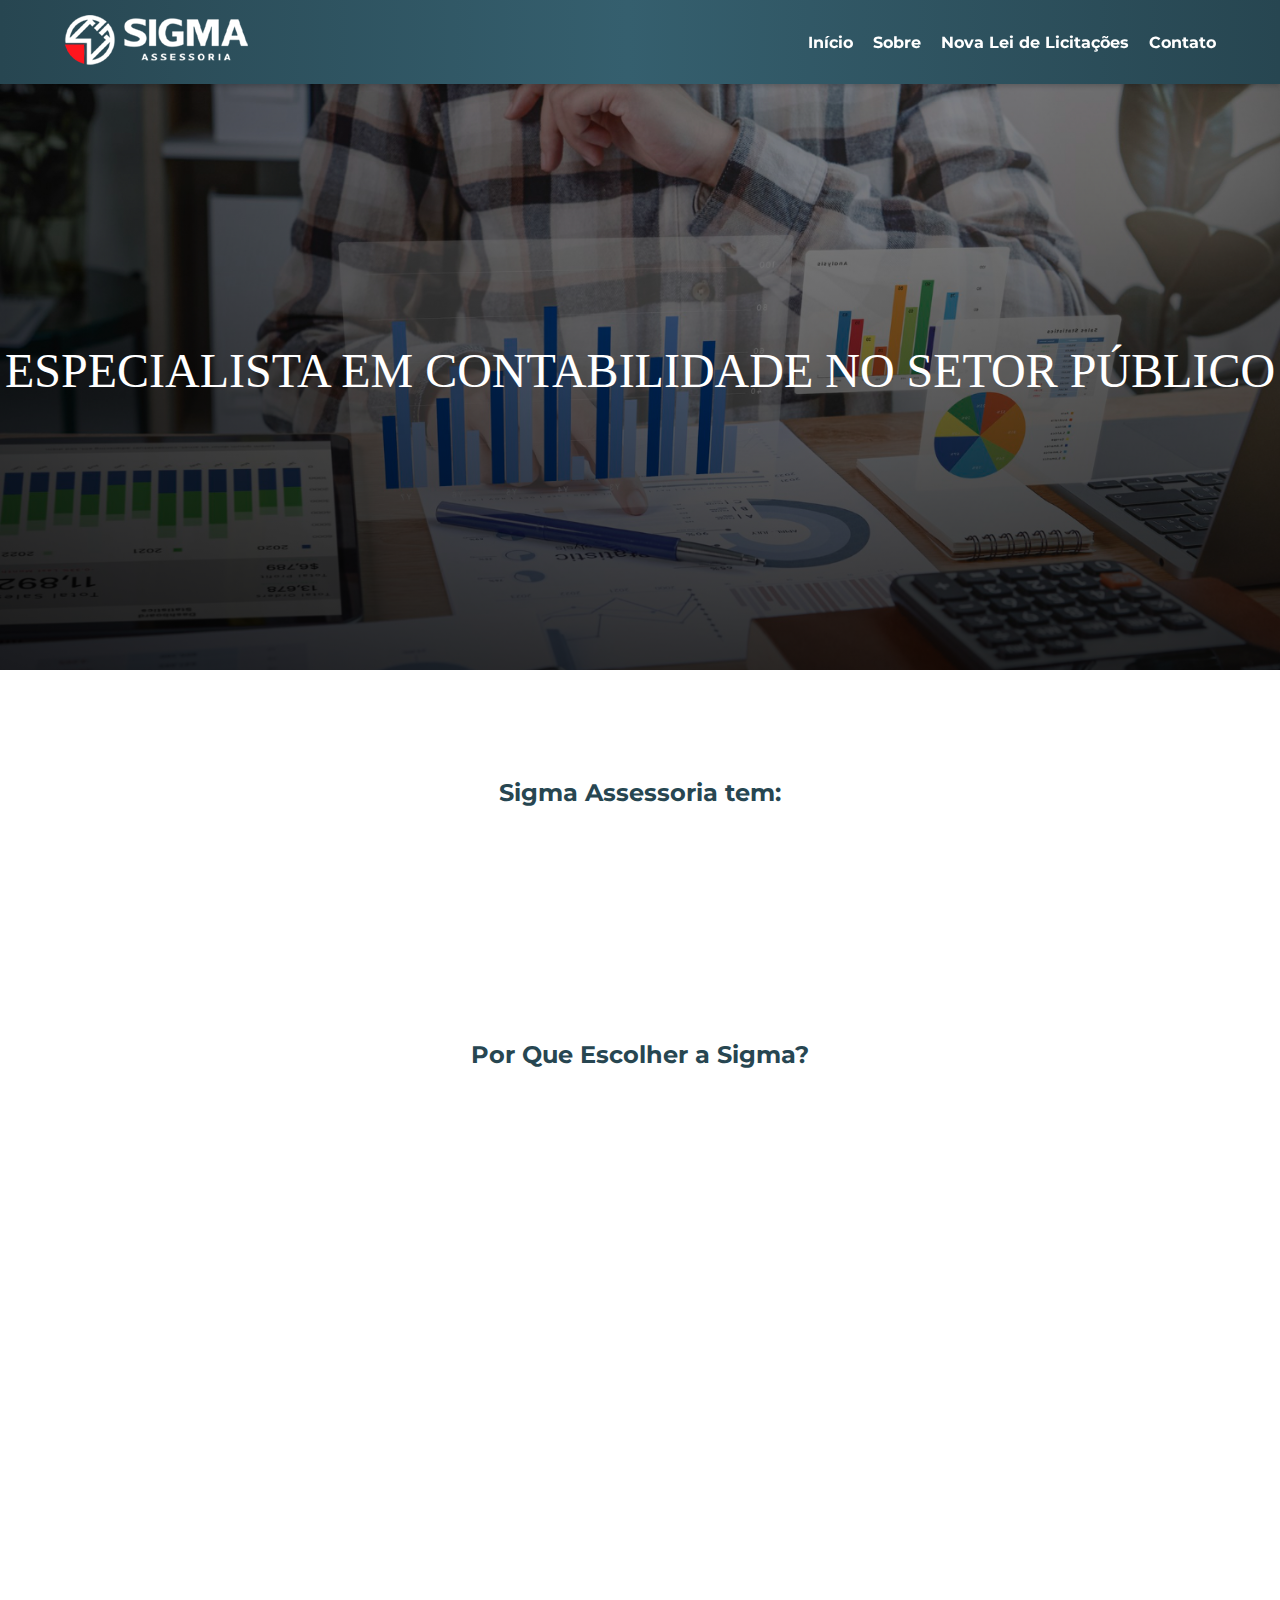
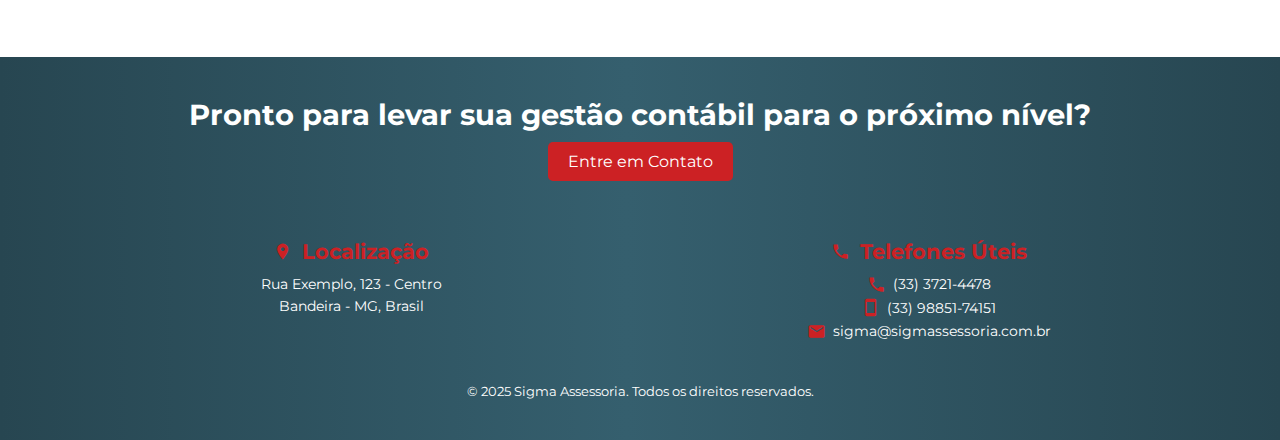
==== index.html @ fdf25e37 "Add files via upload" ====
<!DOCTYPE html>
<html lang="pt-br">
<head>
    <meta charset="UTF-8">
    <meta name="viewport" content="width=device-width, initial-scale=1.0">
    <title>Início - Sigma Assessoria</title>
    <link rel="stylesheet" href="styles.css">
    <link href="https://fonts.googleapis.com/css2?family=Montserrat:wght@400;600&display=swap" rel="stylesheet">
    <script src="scripts.js" defer></script>
    <link href="https://fonts.googleapis.com/icon?family=Material+Icons" rel="stylesheet">
</head>
<body>
    <!-- Cabeçalho -->
    <header>
        <div class="header-container">
            <div class="logo">
                <img src="Assets/logo sigma.png" alt="Logo Sigma Assessoria">
            </div>
            <nav>
                <ul>
                    <li><a href="index.html" class="active">Início</a></li>
                    <li><a href="sobre.html">Sobre</a></li>
                    <li><a href="nova-lei.html">Nova Lei de Licitações</a></li>
                    <li><a href="contato.html">Contato</a></li>
                </ul>
            </nav>
        </div>
    </header>

    <!-- Corpo Principal -->
    <main>

        <section id="intro">
            <div class="background-image">
                <div class="overlay"></div>
                <div class="content">
                    <h1>ESPECIALISTA EM CONTABILIDADE NO SETOR PÚBLICO</h1>
                </div>
            </div>
        </section>

        <!-- Seção Hero (Introdução com Imagem de Fundo) -->
        <section id="hero">
            <div class="hero-content">
                <h2>Bem-vindo à Sigma Assessoria</h2>
                <p>Transformamos a gestão contábil de prefeituras e câmaras municipais com excelência, eficiência e inovação.</p>

            </div>
        </section>

        <!-- Seção Valores da Empresa -->
        <section id="values">
            <h2>Sigma Assessoria tem:</h2>
            <div class="values-grid">
                <div class="value-item">
                    <span class="material-icons">verified</span>
                    <h3>Transparência</h3>
                    <p>Atuamos com clareza e comprometimento em todas as nossas ações.</p>
                </div>
                <div class="value-item">
                    <span class="material-icons">group</span>
                    <h3>Parceria</h3>
                    <p>Trabalhamos lado a lado com nossos clientes, entendendo suas necessidades.</p>
                </div>
                <div class="value-item">
                    <span class="material-icons">trending_up</span>
                    <h3>Excelência</h3>
                    <p>Buscamos sempre os melhores resultados para nossos clientes.</p>
                </div>
            </div>
        </section>

        <!-- Seção Destaques Visuais -->
        <section id="highlights">
            <h2>Por Que Escolher a Sigma?</h2>
            <div class="highlights-grid">
                <div class="highlight-item">
                    <img src="Assets/6895861.jpg" alt="Eficiência">
                    <h3>Eficiência Garantida</h3>
                    <p>Processos otimizados para resultados concretos e rápidos.</p>
                </div>
                <div class="highlight-item">
                    <img src="Assets/19197071.jpg" alt="Expertise">
                    <h3>Equipe Especializada</h3>
                    <p>Profissionais com experiência comprovada no setor público.</p>
                </div>
                <div class="highlight-item">
                    <img src="Assets/5138237.jpg" alt="Suporte">
                    <h3>Suporte Dedicado</h3>
                    <p>Estamos sempre disponíveis para ajudar sua gestão a evoluir.</p>
                </div>
            </div>
        </section>

        <!-- Seção Call to Action -->
        <section id="cta">
            <h2>Pronto para levar sua gestão contábil para o próximo nível?</h2>
            <a href="contato.html" class="btn">Entre em Contato</a>
        </section>
    </main>

    <!-- Rodapé -->
    <footer>
        <div class="footer-container">
            <div class="location">
                <h3><span class="material-icons">place</span> Localização</h3>
                <p>Rua Exemplo, 123 - Centro</p>
                <p>Bandeira - MG, Brasil</p>
            </div>
            <div class="contacts">
                <h3><span class="material-icons">phone</span> Telefones Úteis</h3>
                <p><span class="material-icons">call</span> (33) 3721-4478</p>
                <p><span class="material-icons">smartphone</span> (33) 98851-74151</p>
                <p><span class="material-icons">email</span> sigma@sigmassessoria.com.br</p>
            </div>
        </div>
        <p class="copyright">&copy; 2025 Sigma Assessoria. Todos os direitos reservados.</p>
    </footer>
</body>
</html>
---- styles.css ----
/* Variáveis de cores */
:root {
    --cor-primaria: #274651;
    --cor-secundaria: #cc2124;
    --cor-terciaria: #ffffff;
}

/* Reset básico */
* {
    margin: 0;
    padding: 0;
    box-sizing: border-box;
}

body {
    font-family: 'Montserrat', sans-serif;
    color: var(--cor-primaria);
    background-color: var(--cor-terciaria);
    
}

/* Header fixado */
header {
    background: rgb(39,70,81);
    background: linear-gradient(90deg, rgba(39,70,81,1) 0%, rgba(53,95,110,1) 49%, rgba(39,70,81,1) 100%);
    padding: 15px 0;
    position: fixed; /* Mantém o header fixado no topo */
    top: 0;
    width: 100%;
    z-index: 1000; /* Para que o header fique acima de outros elementos */
    box-shadow: 0 2px 5px rgba(0, 0, 0, 0.2); /* Adiciona uma sombra para destaque */
}

/* Espaçamento para compensar o header fixo */
body {
    padding-top: 70px; /* Ajuste este valor para a altura do header */
}

/* Ajuste de altura e alinhamento do header */
.header-container {
    display: flex;
    justify-content: space-between;
    align-items: center;
    width: 90%;
    max-width: 1200px;
    margin: auto;
}

.header-container {
    display: flex;
    justify-content: space-between; /* Espaço entre logo e nav */
    align-items: center;
    width: 90%;
    max-width: 1200px;
}

.logo {
    text-align: center; /* Centraliza a logo */
}

.logo h1 {
    color: var(--cor-terciaria);
    font-size: 1.8rem; /* Tamanho levemente maior */
}

nav ul {
    list-style: none;
    display: flex; /* Mantém os itens na horizontal */
    gap: 20px; /* Espaçamento entre os itens */
    justify-content: center; /* Alinha itens horizontalmente */
    align-items: center; /* Centraliza verticalmente */
}

nav ul li a {
    text-decoration: none;
    color: var(--cor-terciaria);
    font-weight: bold;
    transition: color 0.3s ease;
}

nav ul li a:hover {
    color: var(--cor-secundaria);
}


.background-image {
    background-image: url('Assets/1411.jpg');
    background-size: cover;
    background-position: center;
    height: 600px; /* Altura aumentada */
    position: relative;
    display: flex;
    justify-content: center; /* Alinhamento horizontal */
    align-items: center;    /* Alinhamento vertical */
}

.background-image .overlay {
    position: absolute;
    top: 0;
    left: 0;
    right: 0;
    bottom: 0;
    background: linear-gradient(rgba(0, 0, 0, 0.4), rgba(0, 0, 0, 0.8)); /* Degradê */
    z-index: 1;
}

.background-image .content {
    position: relative;
    z-index: 2; /* Garante que o texto fique acima do degradê */
    text-align: center;
}

.background-image h1 {
    color: rgb(255, 255, 255);
    font-size: 3.0rem;
    text-align: center;
    margin: 0;
    font-family: "Anton", serif;
    font-weight: 400;
}


.text {
    text-align: center;
    margin: 20px auto;
    max-width: 800px;
    padding: 0 20px;
}

.text p {
    font-size: 1rem;
    color: #333;
    font-weight: 500;
}



#intro .image img {
    max-width: 100%;
    border-radius: 10px;
}

/* Seção Principal */
#sobre-principal {
    text-align: center;
    padding: 50px 20px;
    background-color: #f9f9f9;
}

#sobre-principal h1 {
    font-size: 2.5rem;
    color: var(--cor-primaria);
    margin-bottom: 20px;


}

.tit{
    font-weight: 800;
}

#sobre-principal p {
    font-size: 1.1rem;
    color: #555;
    line-height: 1.6;
    
}

/* Estilização da seção Missão, Visão e Valores */
#missao-visao-valores {
    background-color: #f9f9f9;
    padding: 40px 20px;
    text-align: center;
}

#missao-visao-valores h2 {
    font-size: 2rem;
    margin-bottom: 30px;
    color: var(--cor-primaria);
    font-weight: bold;
}

.cards-container {
    display: flex;
    gap: 20px;
    justify-content: center;
    flex-wrap: wrap; /* Para ajustar em telas menores */
    padding: 40px 20px;
}

.card {
    background-color: #ffffff;
    padding: 20px;
    border-radius: 10px;
    box-shadow: 0 4px 6px rgba(0, 0, 0, 0.1);
    flex: 1 1 calc(30% - 20px); /* Ajusta largura para 30% */
    max-width: 300px;
    text-align: center;
}

.card span.material-icons {
    font-size: 3rem;
    color: var(--cor-secundaria);
    margin-bottom: 10px;
}

.card h3 {
    font-size: 1.5rem;
    margin-bottom: 10px;
    color: var(--cor-primaria);
}

.card p {
    font-size: 1rem;
    color: #555;
    line-height: 1.5;
}

/* Slider de Clientes */



#clientes {
    text-align: center;
    padding: 40px 20px;
    background-color: #f9f9f9;
   
}

.slider-container {
    position: relative;
    max-width: 600px;
    margin: auto;
    overflow: hidden;
    padding: 40px 20px;
}

.slider {
    display: flex;
    transition: transform 0.5s ease-in-out;
}

.slide {
    min-width: 100%;
    display: flex;
    align-items: center;
    justify-content: center;
    gap: 20px;
    text-align: left;
}

.slide img {
    width: 150px;
    height: auto;
    border-radius: 8px;
    box-shadow: 0 4px 6px rgba(0, 0, 0, 0.1);
}

.client-info h4 {
    font-size: 1.5rem;
    color: #333;
}

.client-info p {
    font-size: 1rem;
    color: #666;
}

.dots {
    display: flex;
    justify-content: center;
    margin-top: 20px;
    gap: 10px;
}

.dots .dot {
    width: 10px;
    height: 10px;
    border-radius: 50%;
    background-color: #ddd;
    transition: background-color 0.3s;
}

.dots .dot.active {
    background-color: var(--cor-primaria); /* Cor primária para bolinha ativa */
}


/* Footer */
footer {
    background: rgb(39,70,81);
    background: linear-gradient(90deg, rgba(39,70,81,1) 0%, rgba(53,95,110,1) 49%, rgba(39,70,81,1) 100%);
    color: var(--cor-terciaria);
    padding: 20px 0;
}

.footer-container {
    display: flex;
    justify-content: space-between; /* Distribui os itens */
    align-items: center;
    width: 90%;
    max-width: 1200px;
    margin: auto;
}

.footer-container h3 {
    font-size: 1.2rem;
    margin-bottom: 10px;
}

.footer-container p {
    font-size: 0.9rem;
    display: flex;
    align-items: center;
    gap: 5px;
    text-align: center; /* Centraliza o texto */
}

footer .material-icons {
    font-size: 1rem;
}

footer .copyright {
    text-align: center;
    margin-top: 10px;
    font-size: 0.8rem;
    color: #dadada;

    padding: 1%;
}


/* Botões e Links */
button,
a {
    font-family: 'Montserrat', sans-serif;
    font-size: 1rem;
}
/* FOOTER */
footer {
    background-color: var(--cor-primaria);
    color: var(--cor-terciaria);
    padding: 2em 1em;
    font-size: 0.9rem;
}

.footer-container {
    display: flex;
    justify-content: space-between;
    align-items: flex-start;
    max-width: 1200px;
    margin: 0 auto;
    gap: 2em;
    text-decoration: none;
}

.footer-container .location,
.footer-container .contacts {
    flex: 1;
}

.footer-container h3 {
    font-size: 1.3rem;
    margin-bottom: 0.5em;
    color: var(--cor-secundaria);
    display: flex;
    align-items: center;
    gap: 0.5em;
    justify-content: center;
}

.footer-container p {
    margin: 0.3em 0;
    display: flex;
    align-items: center;
    gap: 0.5em;
    justify-content: center;
}

footer .copyright {
    text-align: center;
    margin-top: 2em;
    font-size: 0.8rem;
    color: var(--cor-terciaria);
}

/* Ícones */
.footer-container .material-icons {
    font-size: 1.2rem;
    color: var(--cor-secundaria);
    text-decoration: none;
}

/* Mapa */
.map-container {
    text-align: center;
    margin: 20px auto;
    width: 100%;
    max-width: 800px;
}

iframe {
    width: 100%;
    height: 450px;
    border-radius: 8px;
    box-shadow: 0 4px 6px rgba(0, 0, 0, 0.1);
}

/* Instagram */
#instagram-section {
    text-align: center;
    padding: 40px 20px;
}

.instagram-preview iframe {
    max-width: 800px;
    width: 100%;
    height: 600px;
    border-radius: 8px;
    box-shadow: 0 4px 6px rgba(0, 0, 0, 0.1);
}

/* Redes Sociais */
#social {
    padding: 20px 0;
    text-align: center;
}

.social-links {
    display: flex;
    justify-content: center;
    gap: 20px;
}

.social-links a {
    display: flex;
    align-items: center;
    gap: 10px;
    text-decoration: none;
    font-size: 1.2rem;
    padding: 10px 20px;
    border-radius: 8px;
    color: #fff;
    transition: background-color 0.3s ease;
}

.social-links .whatsapp {
    background-color: #25d366;
}

.social-links .facebook {
    background-color: #3b5998;
}

.social-links a:hover {
    opacity: 0.8;
}

/* Seção Hero */
#hero {
    background: url('Assets/hero-background.jpg') no-repeat center center/cover;
    color: white;
    text-align: center;
    padding: 10px;
    gap: 20px;
}

#hero .btn {
    margin-top: 20px;
    padding: 10px 20px;
    background-color: var(--cor-secundaria);
    color: white;
    text-decoration: none;
    border-radius: 5px;
    transition: background-color 0.3s;
}

#hero .btn:hover {
    background-color: #a80000;
}

/* Seção Valores */
#values {
    text-align: center;
    padding: 40px 20px;
   padding: 40px;
}

.values-grid {
    display: grid;
    grid-template-columns: repeat(auto-fit, minmax(250px, 1fr));
    gap: 20px;
}

.value-item {
    background: #fff;
    padding: 20px;
    border-radius: 8px;
    box-shadow: 0 4px 6px rgba(0, 0, 0, 0.1);
    text-align: center;
}

.value-item span {
    font-size: 3rem;
    color: var(--cor-primaria);
}

/* Seção Destaques Visuais */
#highlights {
    padding: 40px 20px;
    text-align: center;
    gap: 30px;
}

.highlights-grid {
    display: grid;
    grid-template-columns: repeat(auto-fit, minmax(250px, 1fr));
    padding: 40px;
}

.highlight-item img {
    max-width: 100%;
    border-radius: 8px;
    box-shadow: 0 4px 6px rgba(0, 0, 0, 0.1);
}

.highlight-item h3 {
    margin-top: 10px;
    font-size: 1.5rem;
}

/* Call to Action */
#cta {
    text-align: center;
    padding: 40px 20px;
    background: rgb(39,70,81);
background: linear-gradient(90deg, rgba(39,70,81,1) 0%, rgba(53,95,110,1) 49%, rgba(39,70,81,1) 100%);
    color: white;
}

#cta h2 {
    margin-bottom: 20px; /* Espaçamento entre o título e o botão */
    font-size: 1.8rem;
}

#cta .btn {
    margin-top: 40px; /* Aumenta a distância do botão em relação ao texto */
    padding: 10px 20px;
    background-color: var(--cor-secundaria);
    color: white;
    text-decoration: none;
    border-radius: 5px;
    transition: background-color 0.3s;
}

#cta .btn:hover {
    background-color: #a80000;
}


/* Animação para valores e destaques */
@keyframes fadeInUp {
    from {
        opacity: 0;
        transform: translateY(20px);
    }
    to {
        opacity: 1;
        transform: translateY(0);
    }
}

@keyframes zoomIn {
    from {
        opacity: 0;
        transform: scale(0.8);
    }
    to {
        opacity: 1;
        transform: scale(1);
    }
}

/* Animação aplicada aos itens da seção "Valores da Empresa" */
#values .value-item {
    animation: fadeInUp 0.8s ease-in-out;
    opacity: 0; /* Começa invisível */
}

#values .value-item:nth-child(1) {
    animation-delay: 0.2s; /* Primeiro item */
}

#values .value-item:nth-child(2) {
    animation-delay: 0.4s; /* Segundo item */
}

#values .value-item:nth-child(3) {
    animation-delay: 0.6s; /* Terceiro item */
}

#values .value-item.visible {
    opacity: 1; /* Torna visível após a animação */
}

/* Animação aplicada aos itens da seção "Destaques Visuais" */
#highlights .highlight-item {
    animation: zoomIn 0.8s ease-in-out;
    opacity: 0; /* Começa invisível */
}

#highlights .highlight-item:nth-child(1) {
    animation-delay: 0.2s; /* Primeiro destaque */
}

#highlights .highlight-item:nth-child(2) {
    animation-delay: 0.4s; /* Segundo destaque */
}

#highlights .highlight-item:nth-child(3) {
    animation-delay: 0.6s; /* Terceiro destaque */
}

#highlights .highlight-item.visible {
    opacity: 1; /* Torna visível após a animação */
}


/* Ajustes para telas menores */
@media (max-width: 768px) {
    .header-container {
        flex-direction: column; /* Empilha logo e navegação */
        align-items: center; /* Centraliza os itens */
        gap: 10px;
    }

    .logo {
        margin-bottom: 10px; /* Espaçamento entre logo e nav */
    }

    nav ul {
        flex-direction: row; /* Mantém os itens da navegação na horizontal */
        gap: 15px; /* Espaçamento ajustado para telas menores */
        
    }
    
    
    .footer-container {
        flex-direction: column; /* Empilha os elementos */
        justify-content: center; /* Centraliza verticalmente */
        align-items: center; /* Centraliza horizontalmente */
        text-align: center; /* Garante centralização do texto */
        gap: 20px; /* Espaçamento entre os itens */
    }

    .location {
        order: 1; /* Localização primeiro */
        
    }

    .contacts {
        order: 2; /* Contatos abaixo da localização */
    }

    .material-icons{
        align-items: center; /* Centraliza horizontalmente */
        text-align: center; /* Garante centralização do texto */
    }

    #sobre-empresa {
        flex-direction: column;
        text-align: center;
    }

    #sobre-empresa img {
        width: 80%;
    }

    .sobre-texto {
        max-width: 100%;
 
   }

   iframe {
    height: 300px;
}

.social-links {
    flex-direction: column;
    gap: 15px;
}
}
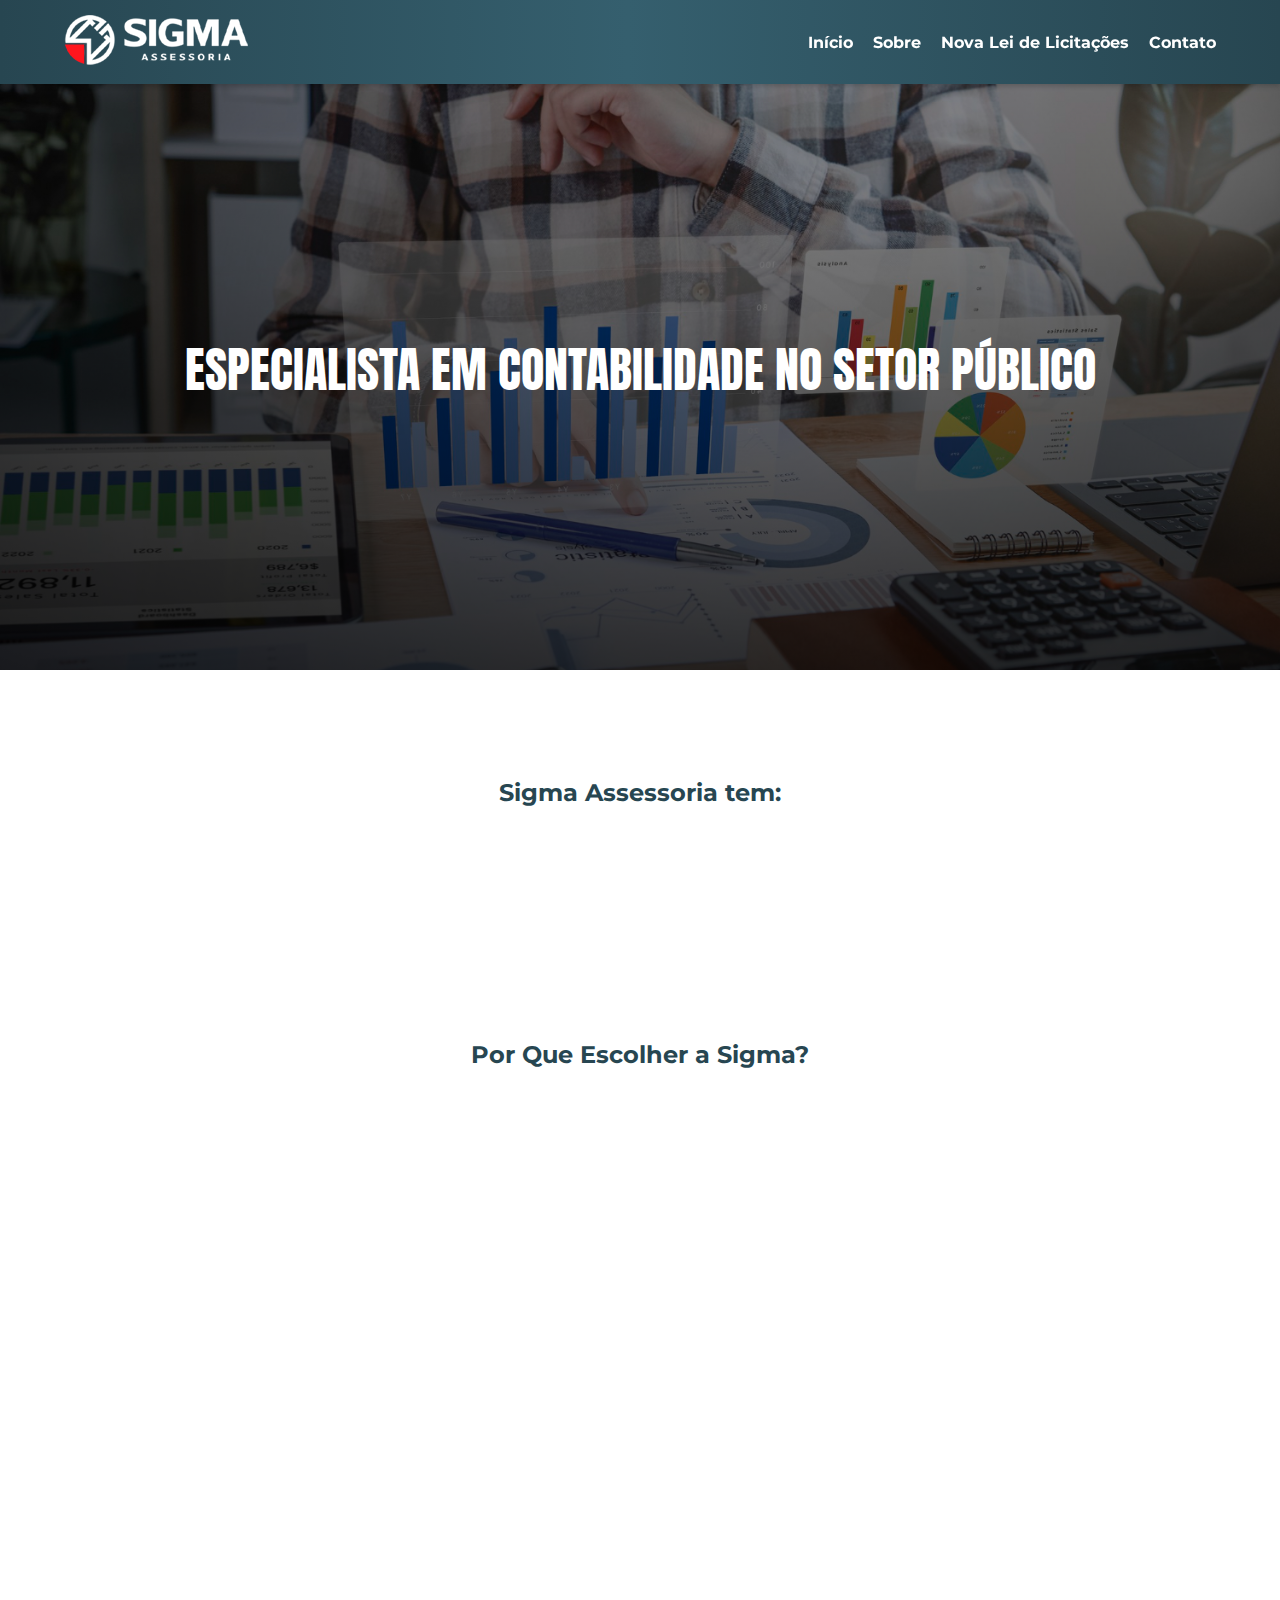
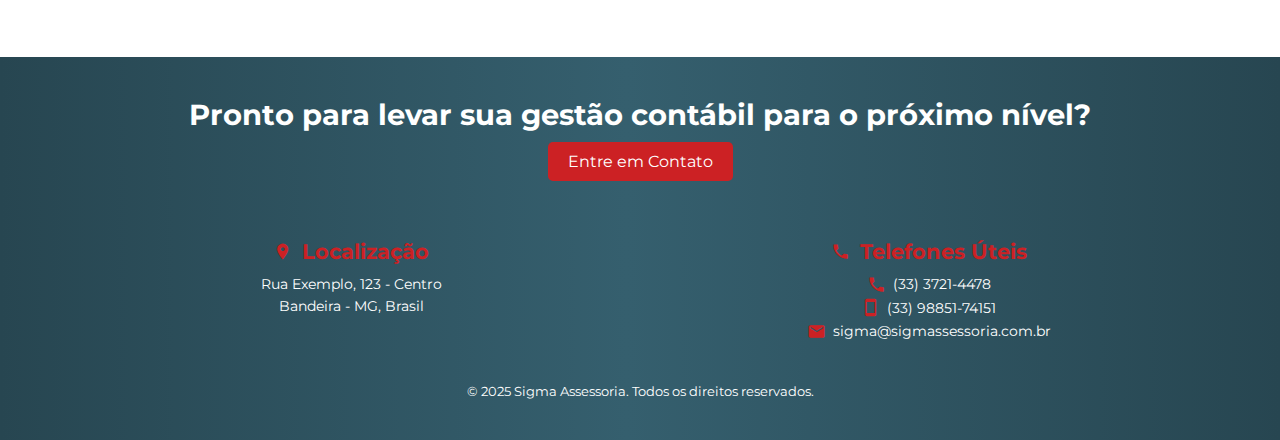
==== commit f8a4e921: "Add files via upload" ====
--- a/index.html
+++ b/index.html
@@ -8,6 +8,9 @@
     <link href="https://fonts.googleapis.com/css2?family=Montserrat:wght@400;600&display=swap" rel="stylesheet">
     <script src="scripts.js" defer></script>
     <link href="https://fonts.googleapis.com/icon?family=Material+Icons" rel="stylesheet">
+    <link rel="icon" href="Assets/favicon.png" type="image/x-icon">
+   
+
 </head>
 <body>
     <!-- Cabeçalho -->
--- a/styles.css
+++ b/styles.css
@@ -1,3 +1,8 @@
+
+@import url('https://fonts.googleapis.com/css2?family=Anton&display=swap');
+
+
+
 /* Variáveis de cores */
 :root {
     --cor-primaria: #274651;
@@ -69,6 +74,7 @@
     gap: 20px; /* Espaçamento entre os itens */
     justify-content: center; /* Alinha itens horizontalmente */
     align-items: center; /* Centraliza verticalmente */
+    text-align: center;
 }
 
 nav ul li a {
@@ -76,6 +82,7 @@
     color: var(--cor-terciaria);
     font-weight: bold;
     transition: color 0.3s ease;
+    text-align: center;
 }
 
 nav ul li a:hover {
@@ -151,7 +158,7 @@
     font-size: 2.5rem;
     color: var(--cor-primaria);
     margin-bottom: 20px;
-
+    font-family: "Anton", serif;
 
 }
 
@@ -304,6 +311,8 @@
 }
 
 .footer-container h3 {
+    color: var(--cor-terciaria);
+    text-decoration: none;
     font-size: 1.2rem;
     margin-bottom: 10px;
 }
@@ -319,6 +328,9 @@
 footer .material-icons {
     font-size: 1rem;
 }
+
+
+
 
 footer .copyright {
     text-align: center;
@@ -345,21 +357,24 @@
 }
 
 .footer-container {
+    text-decoration: none;
     display: flex;
     justify-content: space-between;
     align-items: flex-start;
     max-width: 1200px;
     margin: 0 auto;
     gap: 2em;
-    text-decoration: none;
+    
 }
 
 .footer-container .location,
 .footer-container .contacts {
     flex: 1;
+    text-decoration: none;
 }
 
 .footer-container h3 {
+    text-decoration: none;
     font-size: 1.3rem;
     margin-bottom: 0.5em;
     color: var(--cor-secundaria);
@@ -370,6 +385,7 @@
 }
 
 .footer-container p {
+    text-decoration: none;
     margin: 0.3em 0;
     display: flex;
     align-items: center;
@@ -436,6 +452,7 @@
     display: flex;
     align-items: center;
     gap: 10px;
+    text-align: center;
     text-decoration: none;
     font-size: 1.2rem;
     padding: 10px 20px;
@@ -456,6 +473,24 @@
     opacity: 0.8;
 }
 
+.social-links .email {
+    background-color: #ff9800; /* Escolha uma cor para o botão de e-mail */
+    color: #fff;
+    display: flex;
+    align-items: center;
+    gap: 10px;
+    text-decoration: none;
+    font-size: 1rem;
+    padding: 10px 20px;
+    border-radius: 8px;
+    transition: background-color 0.3s ease;
+}
+
+.social-links .email:hover {
+    background-color: #e68900; /* Cor ao passar o mouse */
+}
+
+
 /* Seção Hero */
 #hero {
     background: url('Assets/hero-background.jpg') no-repeat center center/cover;
@@ -631,7 +666,7 @@
     .header-container {
         flex-direction: column; /* Empilha logo e navegação */
         align-items: center; /* Centraliza os itens */
-        gap: 10px;
+        
     }
 
     .logo {
@@ -640,7 +675,7 @@
 
     nav ul {
         flex-direction: row; /* Mantém os itens da navegação na horizontal */
-        gap: 15px; /* Espaçamento ajustado para telas menores */
+        gap: 10px; /* Espaçamento ajustado para telas menores */
         
     }
     
@@ -688,5 +723,10 @@
 .social-links {
     flex-direction: column;
     gap: 15px;
-}
+    align-items: center;
+}
+
+main{
+    padding-top: 50px; /* Altere o valor para a altura do seu header */
+  }
 }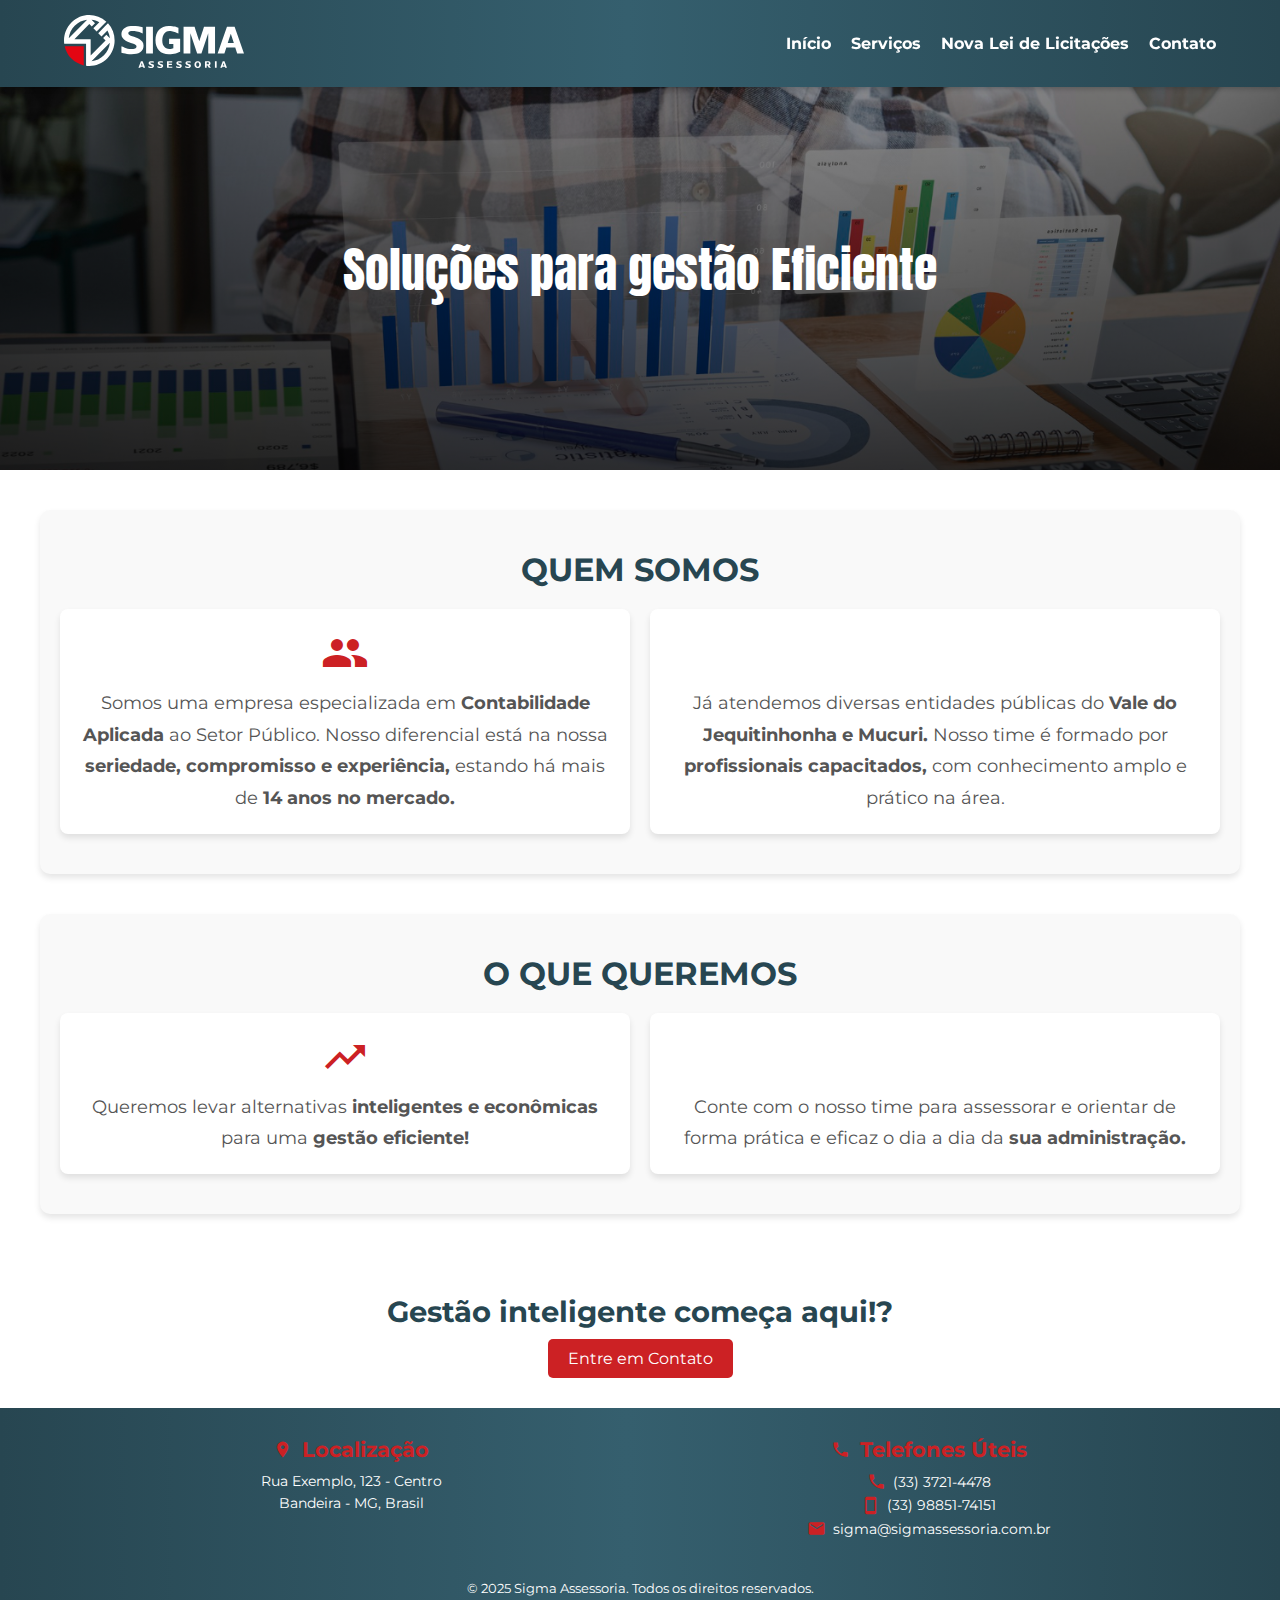
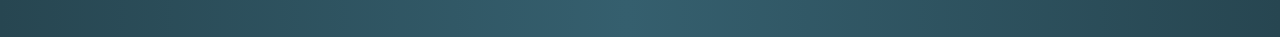
==== commit 3e105de6: "Add files via upload" ====
--- a/index.html
+++ b/index.html
@@ -17,13 +17,14 @@
     <header>
         <div class="header-container">
             <div class="logo">
-                <img src="Assets/logo sigma.png" alt="Logo Sigma Assessoria">
+                <img src="Assets/logotipo.svg" alt="Logo Sigma Assessoria" width="180">
             </div>
             <nav>
                 <ul>
                     <li><a href="index.html" class="active">Início</a></li>
-                    <li><a href="sobre.html">Sobre</a></li>
-                    <li><a href="nova-lei.html">Nova Lei de Licitações</a></li>
+                    <li><a href="Serviços.html">Serviços</a></li>
+                    <li><a href="nova-lei.html" class="highlight">Nova Lei de Licitações</a></li>
+
                     <li><a href="contato.html">Contato</a></li>
                 </ul>
             </nav>
@@ -37,67 +38,51 @@
             <div class="background-image">
                 <div class="overlay"></div>
                 <div class="content">
-                    <h1>ESPECIALISTA EM CONTABILIDADE NO SETOR PÚBLICO</h1>
+                    <h1>Soluções para gestão Eficiente</h1>
                 </div>
             </div>
         </section>
 
-        <!-- Seção Hero (Introdução com Imagem de Fundo) -->
-        <section id="hero">
-            <div class="hero-content">
-                <h2>Bem-vindo à Sigma Assessoria</h2>
-                <p>Transformamos a gestão contábil de prefeituras e câmaras municipais com excelência, eficiência e inovação.</p>
+        
+       <!-- Seção Quem Somos -->
+<section id="about">
+    <div class="container">
+        <h2>Quem Somos</h2>
+        <div class="grid-section">
+            <div class="grid-item">
+                <span class="icon material-icons">group</span>
+                <p>Somos uma empresa especializada em <b>Contabilidade Aplicada</b> ao Setor Público. Nosso diferencial está na nossa <b>seriedade, compromisso e experiência,</b> estando há mais de <b>14 anos no mercado.</b></p>
+            </div>
+            <div class="grid-item">
+                <span class="icon material-icons">verified</span>
+                <p>Já atendemos diversas entidades públicas do <b>Vale do Jequitinhonha e Mucuri.</b> Nosso time é formado por <b>profissionais capacitados,</b> com conhecimento amplo e prático na área.</p>
+            </div>
+        </div>
+    </div>
+</section>
 
+<!-- Seção O Que Queremos -->
+<section id="mission">
+    <div class="container">
+        <h2>O Que Queremos</h2>
+        <div class="grid-section">
+            <div class="grid-item">
+                <span class="icon material-icons">trending_up</span>
+                <p>Queremos levar alternativas <b>inteligentes e econômicas</b> para uma <b>gestão eficiente!</b></p>
             </div>
-        </section>
+            <div class="grid-item">
+                <span class="icon material-icons">support_agent</span>
+                <p>Conte com o nosso time para assessorar e orientar de forma prática e eficaz o dia a dia da <b>sua administração.</b></p>
+            </div>
+        </div>
+    </div>
+</section>
 
-        <!-- Seção Valores da Empresa -->
-        <section id="values">
-            <h2>Sigma Assessoria tem:</h2>
-            <div class="values-grid">
-                <div class="value-item">
-                    <span class="material-icons">verified</span>
-                    <h3>Transparência</h3>
-                    <p>Atuamos com clareza e comprometimento em todas as nossas ações.</p>
-                </div>
-                <div class="value-item">
-                    <span class="material-icons">group</span>
-                    <h3>Parceria</h3>
-                    <p>Trabalhamos lado a lado com nossos clientes, entendendo suas necessidades.</p>
-                </div>
-                <div class="value-item">
-                    <span class="material-icons">trending_up</span>
-                    <h3>Excelência</h3>
-                    <p>Buscamos sempre os melhores resultados para nossos clientes.</p>
-                </div>
-            </div>
-        </section>
 
-        <!-- Seção Destaques Visuais -->
-        <section id="highlights">
-            <h2>Por Que Escolher a Sigma?</h2>
-            <div class="highlights-grid">
-                <div class="highlight-item">
-                    <img src="Assets/6895861.jpg" alt="Eficiência">
-                    <h3>Eficiência Garantida</h3>
-                    <p>Processos otimizados para resultados concretos e rápidos.</p>
-                </div>
-                <div class="highlight-item">
-                    <img src="Assets/19197071.jpg" alt="Expertise">
-                    <h3>Equipe Especializada</h3>
-                    <p>Profissionais com experiência comprovada no setor público.</p>
-                </div>
-                <div class="highlight-item">
-                    <img src="Assets/5138237.jpg" alt="Suporte">
-                    <h3>Suporte Dedicado</h3>
-                    <p>Estamos sempre disponíveis para ajudar sua gestão a evoluir.</p>
-                </div>
-            </div>
-        </section>
 
         <!-- Seção Call to Action -->
         <section id="cta">
-            <h2>Pronto para levar sua gestão contábil para o próximo nível?</h2>
+            <h2>Gestão inteligente começa aqui!?</h2>
             <a href="contato.html" class="btn">Entre em Contato</a>
         </section>
     </main>
--- a/styles.css
+++ b/styles.css
@@ -8,6 +8,7 @@
     --cor-primaria: #274651;
     --cor-secundaria: #cc2124;
     --cor-terciaria: #ffffff;
+    --cor-showdon: #1f2425;
 }
 
 /* Reset básico */
@@ -94,7 +95,7 @@
     background-image: url('Assets/1411.jpg');
     background-size: cover;
     background-position: center;
-    height: 600px; /* Altura aumentada */
+    height: 400px; /* Altura aumentada */
     position: relative;
     display: flex;
     justify-content: center; /* Alinhamento horizontal */
@@ -140,6 +141,52 @@
     font-weight: 500;
 }
 
+/* Destaque básico para o link */
+a.highlight {
+    color: var(--cor-terciaria);
+    font-weight: bold;
+   
+    position: relative;
+    text-decoration: none;
+    transition: color 0.3s ease-in-out;
+}
+
+a.highlight::after {
+    content: '';
+    position: absolute;
+    left: 0;
+    bottom: -5px;
+    width: 100%;
+    height: 3px;
+    background: var(--cor-secundaria);
+    transform: scaleX(0);
+    transform-origin: right;
+    transition: transform 0.3s ease-in-out;
+}
+
+a.highlight:hover {
+    color: var(--cor-terciaria);
+}
+
+a.highlight:hover::after {
+    transform: scaleX(1);
+    transform-origin: left;
+}
+
+/* Estilo de destaque via JavaScript */
+.highlight-active {
+    animation: pulse 1.5s infinite;
+    color: var(--cor-terciaria);
+}
+
+@keyframes pulse {
+    0%, 100% {
+        text-shadow: 0 0 5px var(--cor-showdon), 0 0 10px var(--cor-primaria);
+    }
+    50% {
+        text-shadow: 0 0 15px var(--cor-primaria), 0 0 25px var(--cor-primaria);
+    }
+}
 
 
 #intro .image img {
@@ -173,54 +220,180 @@
     
 }
 
-/* Estilização da seção Missão, Visão e Valores */
-#missao-visao-valores {
-    background-color: #f9f9f9;
-    padding: 40px 20px;
-    text-align: center;
-}
-
-#missao-visao-valores h2 {
-    font-size: 2rem;
-    margin-bottom: 30px;
-    color: var(--cor-primaria);
+
+/* Seção Principal de Serviços */
+#services {
+    padding: 80px 30px;
+    background: linear-gradient(135deg, rgba(39,70,81,1) 0%, rgba(53,95,110,1) 100%);
+    color: var(--cor-terciaria);
+    text-align: center;
+    border-radius: 20px;
+    margin-bottom: 60px;
+    box-shadow: 0 12px 24px rgba(0, 0, 0, 0.3);
+    position: relative;
+    overflow: hidden;
+}
+
+#services::before {
+    content: '';
+    position: absolute;
+    top: -10%;
+    left: -30%;
+    width: 160%;
+    height: 160%;
+    background: radial-gradient(circle, rgba(255, 255, 255, 0.1), transparent 80%);
+    z-index: 0;
+    opacity: 0.6;
+    transform: rotate(45deg);
+    transition: opacity 0.5s ease-in-out;
+}
+
+#services:hover::before {
+    opacity: 0.8;
+}
+
+#services h2 {
+    font-size: 3.2rem;
+    color: var(--cor-terciaria);
+    margin-bottom: 50px;
+    text-transform: uppercase;
+    letter-spacing: 3px;
     font-weight: bold;
-}
-
-.cards-container {
-    display: flex;
-    gap: 20px;
-    justify-content: center;
-    flex-wrap: wrap; /* Para ajustar em telas menores */
-    padding: 40px 20px;
-}
-
-.card {
-    background-color: #ffffff;
-    padding: 20px;
-    border-radius: 10px;
-    box-shadow: 0 4px 6px rgba(0, 0, 0, 0.1);
-    flex: 1 1 calc(30% - 20px); /* Ajusta largura para 30% */
-    max-width: 300px;
-    text-align: center;
-}
-
-.card span.material-icons {
+    position: relative;
+    z-index: 2;
+}
+
+/* Lista de Serviços */
+/* Lista de Serviços */
+.services-list {
+    display: grid;
+    grid-template-columns: repeat(auto-fit, minmax(250px, 1fr));
+    gap: 30px;
+    padding: 0;
+    margin-bottom: 60px;
+    position: relative;
+    z-index: 2;
+}
+
+.services-list li {
+    display: flex; /* Adiciona flexbox */
+    flex-direction: column; /* Alinha itens em coluna */
+    justify-content: center; /* Centraliza verticalmente */
+    align-items: center; /* Centraliza horizontalmente */
+    background: rgba(255, 255, 255, 0.15);
+    color: #fff;
+    padding: 20px 25px;
+    font-size: 1.3rem;
+    font-weight: 600;
+    text-align: center;
+    border-radius: 15px;
+    transition: all 0.3s ease-in-out;
+    box-shadow: 0 6px 12px rgba(0, 0, 0, 0.3);
+    backdrop-filter: blur(10px);
+    cursor: pointer;
+    position: relative;
+    overflow: hidden;
+}
+
+.services-list li::before {
+    content: '';
+    position: absolute;
+    top: 0;
+    left: 0;
+    width: 100%;
+    height: 100%;
+    background: linear-gradient(120deg, rgba(255, 255, 255, 0.1), rgba(0, 0, 0, 0.2));
+    opacity: 0;
+    transition: opacity 0.4s ease;
+    z-index: 0;
+}
+
+.services-list li:hover::before {
+    opacity: 1;
+}
+
+.services-list li:hover {
+    transform: translateY(-10px);
+    box-shadow: 0 10px 20px rgba(0, 0, 0, 0.5);
+}
+
+.services-list li span {
+    display: block;
     font-size: 3rem;
-    color: var(--cor-secundaria);
-    margin-bottom: 10px;
-}
-
-.card h3 {
-    font-size: 1.5rem;
-    margin-bottom: 10px;
-    color: var(--cor-primaria);
-}
-
-.card p {
+    margin-bottom: 15px;
+    color: var(--cor-terciaria);
+}
+
+/* Detalhamento dos Serviços */
+.service-details {
+    max-width: 1000px;
+    margin: 0 auto;
+    text-align: left;
+    color: var(--cor-terciaria);
+    position: relative;
+    z-index: 2;
+}
+
+.service-details h3 {
+    font-size: 2.4rem;
+    color: var(--cor-terciaria);
+    margin: 40px 0 20px;
+    border-left: 8px solid var(--cor-secundaria);
+    padding-left: 15px;
+    text-transform: uppercase;
+    font-weight: bold;
+}
+
+.service-details p {
+    font-size: 1.2rem;
+    line-height: 1.8;
+    margin-bottom: 25px;
+}
+
+.service-details ul {
+    margin-top: 15px;
+    padding-left: 40px;
+    list-style: disc;
+}
+
+.service-details ul li {
+    margin-bottom: 12px;
     font-size: 1rem;
-    color: #555;
-    line-height: 1.5;
+    color: #e6e6e6;
+}
+
+/* Animação Suave */
+.services-list li {
+    animation: fadeInUp 0.6s ease forwards;
+    opacity: 0;
+    transform: translateY(20px);
+}
+
+.services-list li:nth-child(1) {
+    animation-delay: 0.2s;
+}
+
+.services-list li:nth-child(2) {
+    animation-delay: 0.4s;
+}
+
+.services-list li:nth-child(3) {
+    animation-delay: 0.6s;
+}
+
+.services-list li:nth-child(4) {
+    animation-delay: 0.8s;
+}
+
+@keyframes fadeInUp {
+    from {
+        opacity: 0;
+        transform: translateY(20px);
+    }
+    to {
+        opacity: 1;
+        transform: translateY(0);
+    }
 }
 
 /* Slider de Clientes */
@@ -491,86 +664,79 @@
 }
 
 
-/* Seção Hero */
-#hero {
-    background: url('Assets/hero-background.jpg') no-repeat center center/cover;
-    color: white;
-    text-align: center;
-    padding: 10px;
+/* Estilo para as seções Quem Somos e O Que Queremos */
+#about, #mission {
+    padding: 40px 20px;
+    background-color: #f9f9f9;
+    text-align: center;
+    margin: 40px auto;
+    max-width: 1200px;
+    border-radius: 10px;
+    box-shadow: 0 4px 6px rgba(0, 0, 0, 0.1);
+}
+
+#about h2, #mission h2 {
+    font-size: 2rem;
+    color: var(--cor-primaria);
+    margin-bottom: 20px;
+    font-weight: bold;
+    text-transform: uppercase;
+}
+
+#about p, #mission p {
+    font-size: 1.1rem;
+    line-height: 1.8;
+    color: #555;
+    max-width: 900px;
+    margin: 0 auto;
+}
+
+#about .icon, #mission .icon {
+    font-size: 3rem;
+    color: var(--cor-secundaria);
+    margin-bottom: 10px;
+}
+
+/* Grid para alinhar conteúdo com ícones, caso necessário */
+.grid-section {
+    display: grid;
+    grid-template-columns: repeat(auto-fit, minmax(300px, 1fr));
     gap: 20px;
-}
-
-#hero .btn {
+    justify-content: center;
+    align-items: center;
     margin-top: 20px;
-    padding: 10px 20px;
-    background-color: var(--cor-secundaria);
-    color: white;
-    text-decoration: none;
-    border-radius: 5px;
-    transition: background-color 0.3s;
-}
-
-#hero .btn:hover {
-    background-color: #a80000;
-}
-
-/* Seção Valores */
-#values {
-    text-align: center;
-    padding: 40px 20px;
-   padding: 40px;
-}
-
-.values-grid {
-    display: grid;
-    grid-template-columns: repeat(auto-fit, minmax(250px, 1fr));
-    gap: 20px;
-}
-
-.value-item {
-    background: #fff;
+}
+
+.grid-item {
+    background-color: #ffffff;
     padding: 20px;
     border-radius: 8px;
     box-shadow: 0 4px 6px rgba(0, 0, 0, 0.1);
     text-align: center;
-}
-
-.value-item span {
-    font-size: 3rem;
+    transition: transform 0.3s ease, box-shadow 0.3s ease;
+}
+
+.grid-item:hover {
+    transform: translateY(-10px);
+    box-shadow: 0 8px 12px rgba(0, 0, 0, 0.2);
+}
+
+.grid-item h3 {
+    font-size: 1.5rem;
     color: var(--cor-primaria);
-}
-
-/* Seção Destaques Visuais */
-#highlights {
-    padding: 40px 20px;
-    text-align: center;
-    gap: 30px;
-}
-
-.highlights-grid {
-    display: grid;
-    grid-template-columns: repeat(auto-fit, minmax(250px, 1fr));
-    padding: 40px;
-}
-
-.highlight-item img {
-    max-width: 100%;
-    border-radius: 8px;
-    box-shadow: 0 4px 6px rgba(0, 0, 0, 0.1);
-}
-
-.highlight-item h3 {
-    margin-top: 10px;
-    font-size: 1.5rem;
+    margin: 15px 0;
+}
+
+.grid-item p {
+    font-size: 1rem;
+    color: #666;
+    line-height: 1.6;
 }
 
 /* Call to Action */
 #cta {
     text-align: center;
     padding: 40px 20px;
-    background: rgb(39,70,81);
-background: linear-gradient(90deg, rgba(39,70,81,1) 0%, rgba(53,95,110,1) 49%, rgba(39,70,81,1) 100%);
-    color: white;
 }
 
 #cta h2 {
@@ -729,4 +895,28 @@
 main{
     padding-top: 50px; /* Altere o valor para a altura do seu header */
   }
+  #services {
+    padding: 50px 15px;
+}
+
+#services h2 {
+    font-size: 2.5rem;
+}
+
+.services-list {
+    grid-template-columns: repeat(auto-fit, minmax(200px, 1fr));
+}
+
+.services-list li {
+    font-size: 1rem;
+    padding: 15px;
+}
+
+.service-details h3 {
+    font-size: 1.8rem;
+}
+
+.service-details p, .service-details ul li {
+    font-size: 1rem;
+}
 }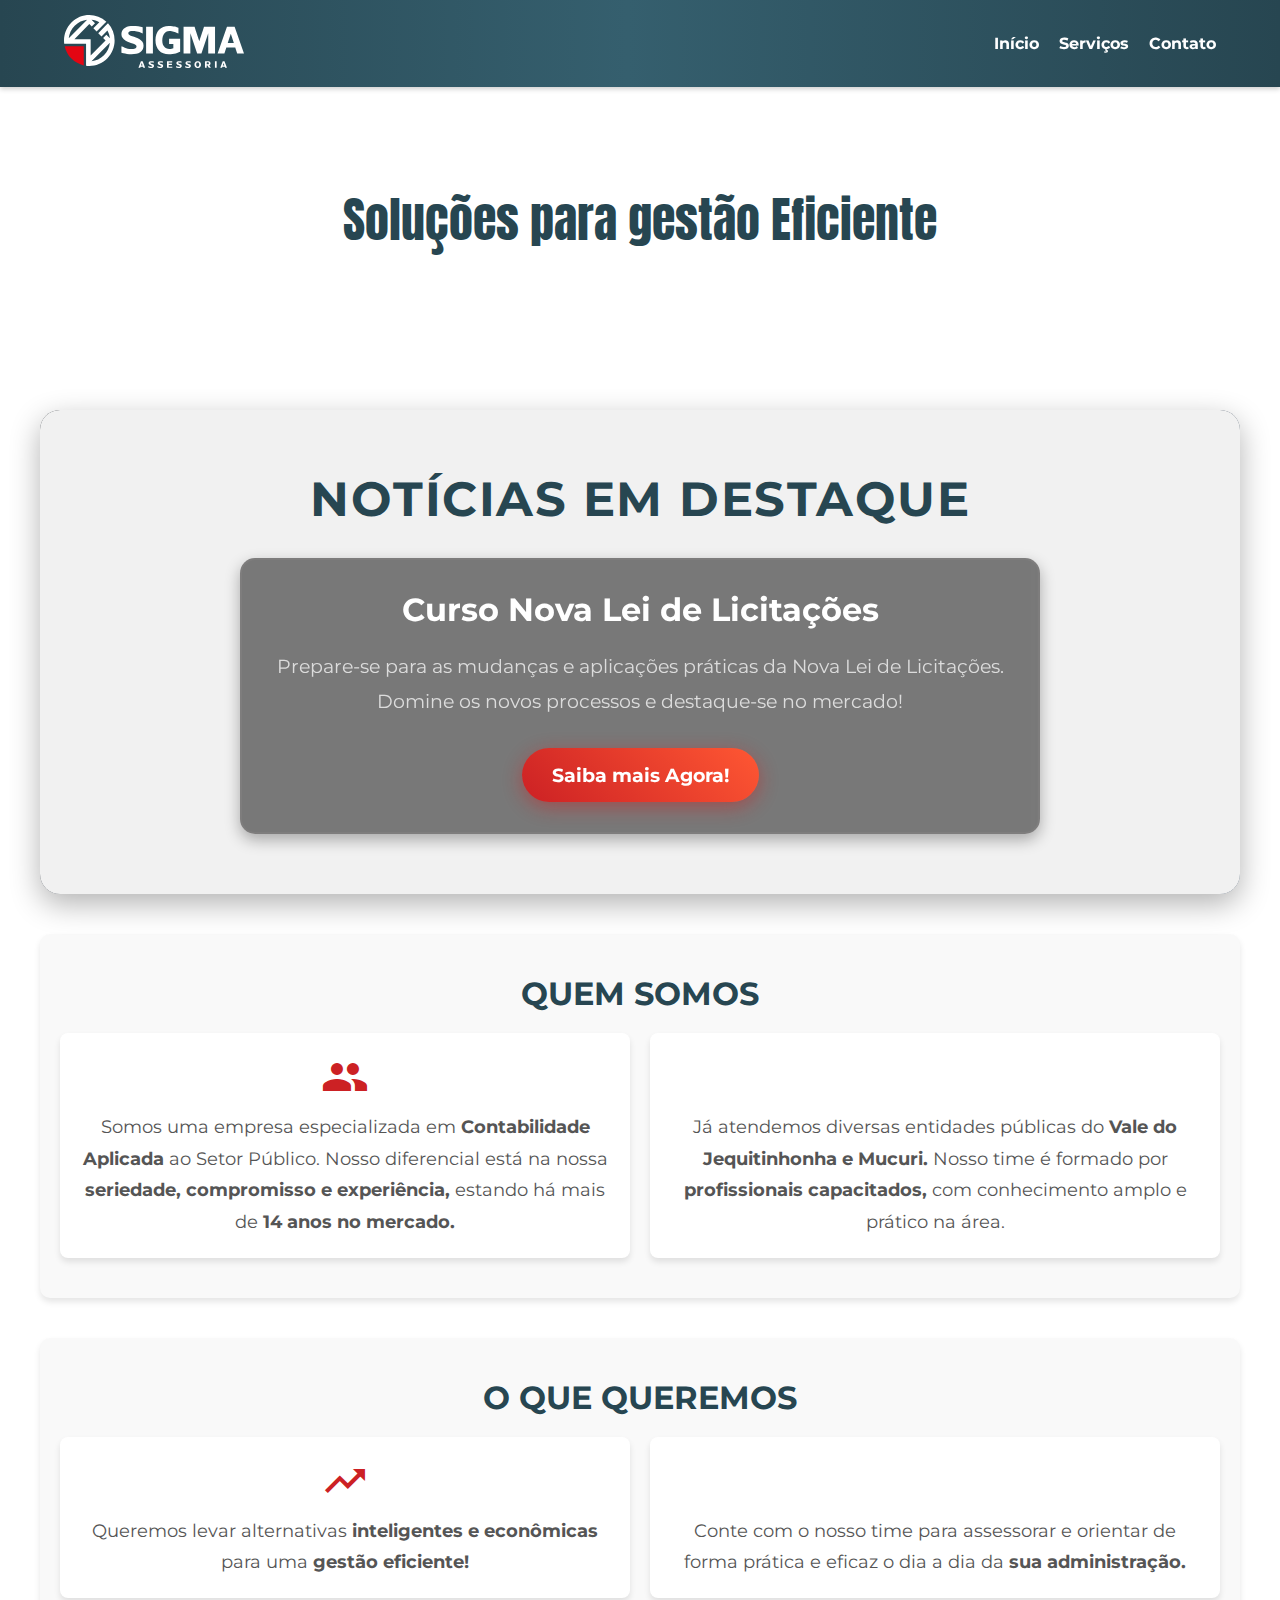
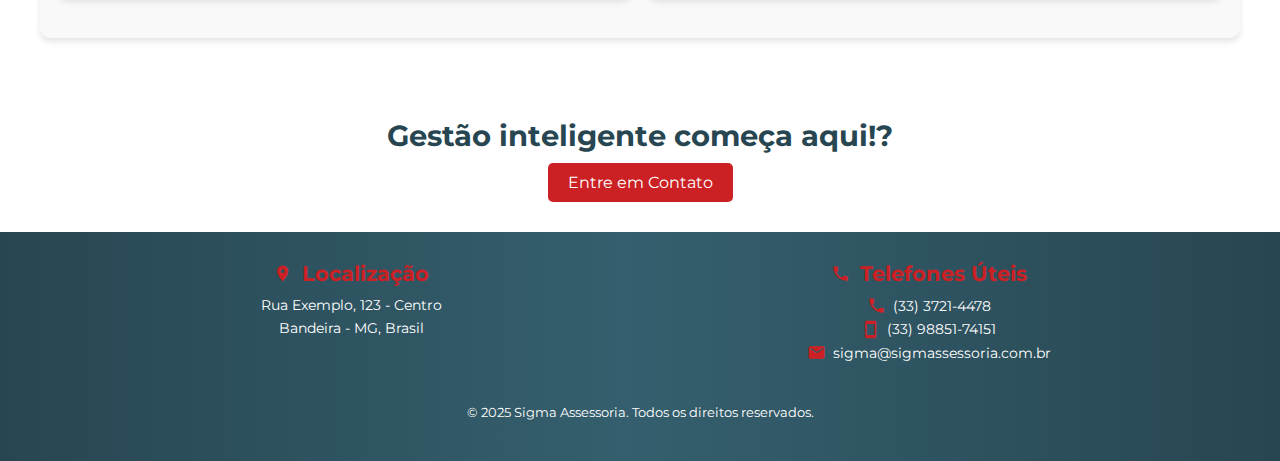
==== commit d5b7d284: "Add files via upload" ====
--- a/index.html
+++ b/index.html
@@ -3,6 +3,7 @@
 <head>
     <meta charset="UTF-8">
     <meta name="viewport" content="width=device-width, initial-scale=1.0">
+    <meta name="format-detection" content="telephone=no">
     <title>Início - Sigma Assessoria</title>
     <link rel="stylesheet" href="styles.css">
     <link href="https://fonts.googleapis.com/css2?family=Montserrat:wght@400;600&display=swap" rel="stylesheet">
@@ -17,14 +18,12 @@
     <header>
         <div class="header-container">
             <div class="logo">
-                <img src="Assets/logotipo.svg" alt="Logo Sigma Assessoria" width="180">
+                <a href="index.html"><img src="Assets/logotipo.svg" alt="Logo Sigma Assessoria" width="180"></a>
             </div>
             <nav>
                 <ul>
                     <li><a href="index.html" class="active">Início</a></li>
                     <li><a href="Serviços.html">Serviços</a></li>
-                    <li><a href="nova-lei.html" class="highlight">Nova Lei de Licitações</a></li>
-
                     <li><a href="contato.html">Contato</a></li>
                 </ul>
             </nav>
@@ -43,6 +42,25 @@
             </div>
         </section>
 
+        <section id="news">
+            <div class="news-container">
+                <h2 class="news-title">Notícias em Destaque</h2>
+                <div class="news-card">
+                    <div class="news-content">
+                        <h3 class="news-heading">Curso Nova Lei de Licitações</h3>
+                        <p class="news-text">
+                            Prepare-se para as mudanças e aplicações práticas da Nova Lei de Licitações. Domine os novos processos e destaque-se no mercado!
+                        </p>
+                    </div>
+                    <div class="news-actions">
+                        <button id="news-learn-more" class="btn-news">Saiba mais Agora!</button>
+                    </div>
+                </div>
+            </div>
+        </section>
+        
+        
+        
         
        <!-- Seção Quem Somos -->
 <section id="about">
--- a/styles.css
+++ b/styles.css
@@ -92,25 +92,16 @@
 
 
 .background-image {
-    background-image: url('Assets/1411.jpg');
+    background-image: url('Assets/Sigma\ Assessoria\ -\ Background\ claro.jpg');
     background-size: cover;
     background-position: center;
-    height: 400px; /* Altura aumentada */
+    height: 300px; /* Altura aumentada */
     position: relative;
     display: flex;
     justify-content: center; /* Alinhamento horizontal */
     align-items: center;    /* Alinhamento vertical */
 }
 
-.background-image .overlay {
-    position: absolute;
-    top: 0;
-    left: 0;
-    right: 0;
-    bottom: 0;
-    background: linear-gradient(rgba(0, 0, 0, 0.4), rgba(0, 0, 0, 0.8)); /* Degradê */
-    z-index: 1;
-}
 
 .background-image .content {
     position: relative;
@@ -119,7 +110,7 @@
 }
 
 .background-image h1 {
-    color: rgb(255, 255, 255);
+    color:(--cor-primaria);
     font-size: 3.0rem;
     text-align: center;
     margin: 0;
@@ -218,6 +209,160 @@
     color: #555;
     line-height: 1.6;
     
+}
+
+/* Seção de Notícias */
+#news {
+    padding: 60px 20px;
+    background: linear-gradient(135deg, #2a2f36, #3c4e63);
+    color: #ffffff;
+    text-align: center;
+    margin: 40px auto;
+    max-width: 1200px;
+    border-radius: 20px;
+    box-shadow: 0 10px 30px rgba(0, 0, 0, 0.3);
+    overflow: hidden;
+    position: relative;
+    z-index: 1;
+}
+
+#news::before {
+    content: '';
+    position: absolute;
+    top: 0;
+    left: -50%;
+    width: 200%;
+    height: 200%;
+    background-color:#f1f1f1;
+    animation: moveGradient 10s infinite linear;
+    z-index: -1;
+}
+
+@keyframes moveGradient {
+    0% {
+        transform: translate(0, 0);
+    }
+    50% {
+        transform: translate(-25%, -25%);
+    }
+    100% {
+        transform: translate(0, 0);
+    }
+}
+.service-details > div {
+    padding-top: 80px; /* Ajuste conforme a altura do cabeçalho */
+    margin-top: -80px; /* Compensa o deslocamento causado pelo padding */
+}
+.services-list a {
+    text-decoration: none;
+    color: inherit;
+    font-weight: bold;
+    padding: 10px 15px;
+    background: rgba(39, 70, 81, 0.8);
+    border-radius: 8px;
+    transition: background 0.3s;
+}
+
+.services-list a:hover {
+    background: rgba(53, 95, 110, 1);
+    color: white;
+}
+
+.service-details div {
+    margin-top: 20px;
+    padding: 15px;
+    border-radius: 8px;
+    box-shadow: 0 4px 6px rgba(0, 0, 0, 0.1);
+}
+
+.service-details > div {
+    scroll-margin-top: 90px; /* Compensa o cabeçalho fixo */
+}
+.service-details > div {
+    scroll-margin-top: 90px; /* Ajusta a margem superior para compensar o header fixo */
+}
+
+.news-container {
+    max-width: 800px;
+    margin: 0 auto;
+}
+
+.news-title {
+    font-size: 3rem;
+    color: var(--cor-primaria);
+    margin-bottom: 30px;
+    text-transform: uppercase;
+    letter-spacing: 1.5px;
+ 
+    
+}
+
+.news-card {
+    background: rgba(0, 0, 0, 0.5);
+    border: 2px solid rgba(148, 145, 145, 0.2);
+    padding: 30px;
+    border-radius: 15px;
+    box-shadow: 0 6px 15px rgba(0, 0, 0, 0.3);
+    backdrop-filter: blur(5px);
+    transition: transform 0.3s ease, box-shadow 0.3s ease;
+}
+
+.news-card:hover {
+    transform: scale(1.05);
+    box-shadow: 0 15px 30px rgba(0, 0, 0, 0.5);
+}
+
+.news-heading {
+    font-size: 2rem;
+    color: #ffffff;
+    font-weight: bold;
+    margin-bottom: 20px;
+}
+
+.news-text {
+    font-size: 1.2rem;
+    line-height: 1.8;
+    margin-bottom: 30px;
+    color: #dcdcdc;
+}
+
+.btn-news {
+    display: inline-block;
+    padding: 15px 30px;
+    background: linear-gradient(45deg, #cc2124, #ff5733);
+    color: #ffffff;
+    font-size: 1.2rem;
+    font-weight: bold;
+    border-radius: 50px;
+    border: none;
+    cursor: pointer;
+    transition: background 0.3s ease, transform 0.3s ease;
+    box-shadow: 0 5px 20px rgba(204, 33, 36, 0.5);
+}
+
+.btn-news:hover {
+    background: linear-gradient(45deg, #ff5733, #cc2124);
+    transform: translateY(-5px);
+    box-shadow: 0 10px 30px rgba(255, 87, 51, 0.6);
+}
+
+
+/* Efeito de brilho no botão */
+.glow-effect {
+    box-shadow: 0 0 15px rgba(204, 33, 36, 0.8), 0 0 30px rgba(204, 33, 36, 0.6);
+}
+/* Efeito pulsante no botão */
+.pulse {
+    animation: pulseEffect 1s infinite;
+}
+
+@keyframes pulseEffect {
+    0%, 100% {
+        transform: scale(1);
+    }
+    50% {
+        transform: scale(1.1);
+    }
 }
 
 
@@ -302,7 +447,7 @@
     left: 0;
     width: 100%;
     height: 100%;
-    background: linear-gradient(120deg, rgba(255, 255, 255, 0.1), rgba(0, 0, 0, 0.2));
+   
     opacity: 0;
     transition: opacity 0.4s ease;
     z-index: 0;
@@ -362,39 +507,7 @@
     color: #e6e6e6;
 }
 
-/* Animação Suave */
-.services-list li {
-    animation: fadeInUp 0.6s ease forwards;
-    opacity: 0;
-    transform: translateY(20px);
-}
-
-.services-list li:nth-child(1) {
-    animation-delay: 0.2s;
-}
-
-.services-list li:nth-child(2) {
-    animation-delay: 0.4s;
-}
-
-.services-list li:nth-child(3) {
-    animation-delay: 0.6s;
-}
-
-.services-list li:nth-child(4) {
-    animation-delay: 0.8s;
-}
-
-@keyframes fadeInUp {
-    from {
-        opacity: 0;
-        transform: translateY(20px);
-    }
-    to {
-        opacity: 1;
-        transform: translateY(0);
-    }
-}
+
 
 /* Slider de Clientes */
 
@@ -483,11 +596,17 @@
     margin: auto;
 }
 
+.contacts p span {
+    text-decoration: none;
+    pointer-events: none; /* Evita o clique */
+}
+
 .footer-container h3 {
     color: var(--cor-terciaria);
     text-decoration: none;
     font-size: 1.2rem;
     margin-bottom: 10px;
+    
 }
 
 .footer-container p {
@@ -782,6 +901,10 @@
     }
 }
 
+.ligth{
+    font-weight: 170;
+}
+
 /* Animação aplicada aos itens da seção "Valores da Empresa" */
 #values .value-item {
     animation: fadeInUp 0.8s ease-in-out;
@@ -825,6 +948,7 @@
 #highlights .highlight-item.visible {
     opacity: 1; /* Torna visível após a animação */
 }
+
 
 
 /* Ajustes para telas menores */
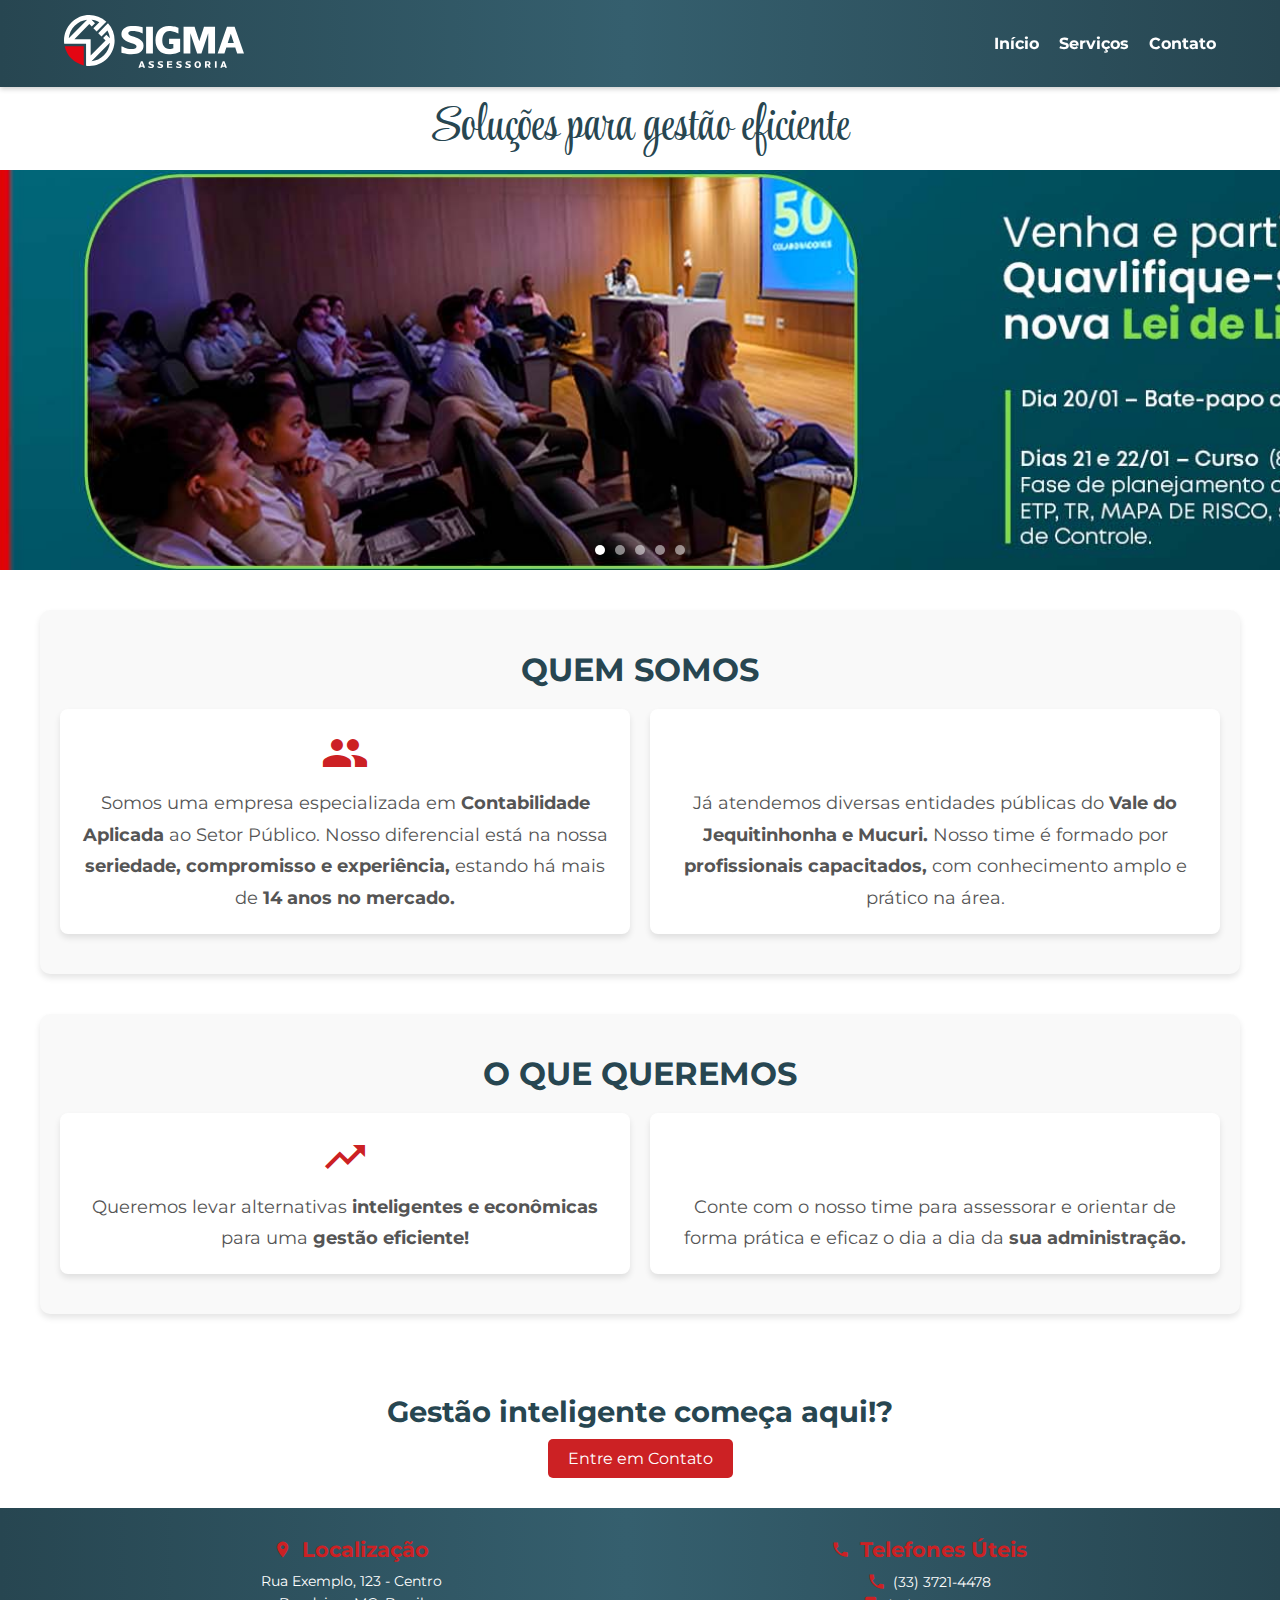
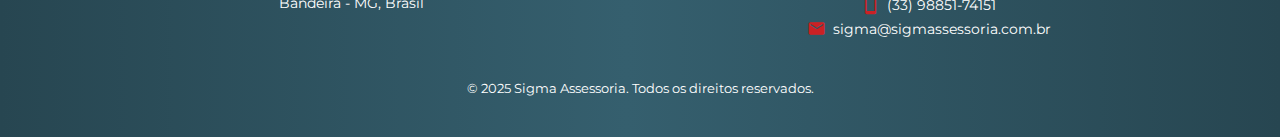
==== commit 01be2d93: "Add files via upload" ====
--- a/index.html
+++ b/index.html
@@ -37,30 +37,26 @@
             <div class="background-image">
                 <div class="overlay"></div>
                 <div class="content">
-                    <h1>Soluções para gestão Eficiente</h1>
+                    <h1>Soluções para gestão eficiente</h1>
                 </div>
             </div>
         </section>
 
-        <section id="news">
-            <div class="news-container">
-                <h2 class="news-title">Notícias em Destaque</h2>
-                <div class="news-card">
-                    <div class="news-content">
-                        <h3 class="news-heading">Curso Nova Lei de Licitações</h3>
-                        <p class="news-text">
-                            Prepare-se para as mudanças e aplicações práticas da Nova Lei de Licitações. Domine os novos processos e destaque-se no mercado!
-                        </p>
-                    </div>
-                    <div class="news-actions">
-                        <button id="news-learn-more" class="btn-news">Saiba mais Agora!</button>
-                    </div>
+        <section id="banner-carousel">
+            <div class="carousel-container">
+                <div class="carousel-slides">
+                    <a href="nova-lei.html"><img src="Assets/banner 01.jpg" alt="Banner 1"></a>
+                    <a href=""><img src="Assets/banner2.jpg" alt="Banner 2"></a>
+                    <a href=""><img src="Assets/banner3.jpg" alt="Banner 3"></a>
+                    <a href=""><img src="Assets/banner4.jpg" alt="Banner 4"></a>
+                    <a href=""><img src="Assets/banner5.jpg" alt="Banner 5"></a>
+                </div>
+                <div class="carousel-dots">
+                    <!-- Pontos de navegação serão gerados dinamicamente -->
                 </div>
             </div>
         </section>
-        
-        
-        
+                
         
        <!-- Seção Quem Somos -->
 <section id="about">
--- a/styles.css
+++ b/styles.css
@@ -1,6 +1,6 @@
 
 @import url('https://fonts.googleapis.com/css2?family=Anton&display=swap');
-
+@import url('https://fonts.googleapis.com/css2?family=Style+Script&display=swap');
 
 
 /* Variáveis de cores */
@@ -95,7 +95,7 @@
     background-image: url('Assets/Sigma\ Assessoria\ -\ Background\ claro.jpg');
     background-size: cover;
     background-position: center;
-    height: 300px; /* Altura aumentada */
+    height: 100px; /* Altura aumentada */
     position: relative;
     display: flex;
     justify-content: center; /* Alinhamento horizontal */
@@ -113,9 +113,11 @@
     color:(--cor-primaria);
     font-size: 3.0rem;
     text-align: center;
+    padding-top: 15px;
     margin: 0;
-    font-family: "Anton", serif;
-    font-weight: 400;
+    font-family: "Style Script", serif;
+  font-weight: 400;
+  font-style: normal;
 }
 
 
@@ -211,44 +213,56 @@
     
 }
 
-/* Seção de Notícias */
-#news {
-    padding: 60px 20px;
-    background: linear-gradient(135deg, #2a2f36, #3c4e63);
-    color: #ffffff;
-    text-align: center;
-    margin: 40px auto;
-    max-width: 1200px;
-    border-radius: 20px;
-    box-shadow: 0 10px 30px rgba(0, 0, 0, 0.3);
+/* Estilo para o carrossel de banners */
+#banner-carousel {
+    position: relative;
     overflow: hidden;
+    max-width: 100%;
+    height: 400px;
+    margin: 0 auto;
+}
+
+.carousel-container {
     position: relative;
-    z-index: 1;
-}
-
-#news::before {
-    content: '';
+    width: 100%;
+    height: 100%;
+}
+
+.carousel-slides {
+    display: flex;
+    transition: transform 0.5s ease-in-out;
+    width: 500%; /* Para 5 slides */
+}
+
+.carousel-slides img {
+    width: 100%;
+    height: 100%;
+    object-fit: cover;
+}
+
+.carousel-dots {
     position: absolute;
-    top: 0;
-    left: -50%;
-    width: 200%;
-    height: 200%;
-    background-color:#f1f1f1;
-    animation: moveGradient 10s infinite linear;
-    z-index: -1;
-}
-
-@keyframes moveGradient {
-    0% {
-        transform: translate(0, 0);
-    }
-    50% {
-        transform: translate(-25%, -25%);
-    }
-    100% {
-        transform: translate(0, 0);
-    }
-}
+    bottom: 15px;
+    left: 50%;
+    transform: translateX(-50%);
+    display: flex;
+    gap: 10px;
+}
+
+.carousel-dots .dot {
+    width: 10px;
+    height: 10px;
+    background-color: rgba(255, 255, 255, 0.5);
+    border-radius: 50%;
+    cursor: pointer;
+    transition: background-color 0.3s;
+}
+
+.carousel-dots .dot.active {
+    background-color: rgba(255, 255, 255, 1);
+}
+
+
 .service-details > div {
     padding-top: 80px; /* Ajuste conforme a altura do cabeçalho */
     margin-top: -80px; /* Compensa o deslocamento causado pelo padding */
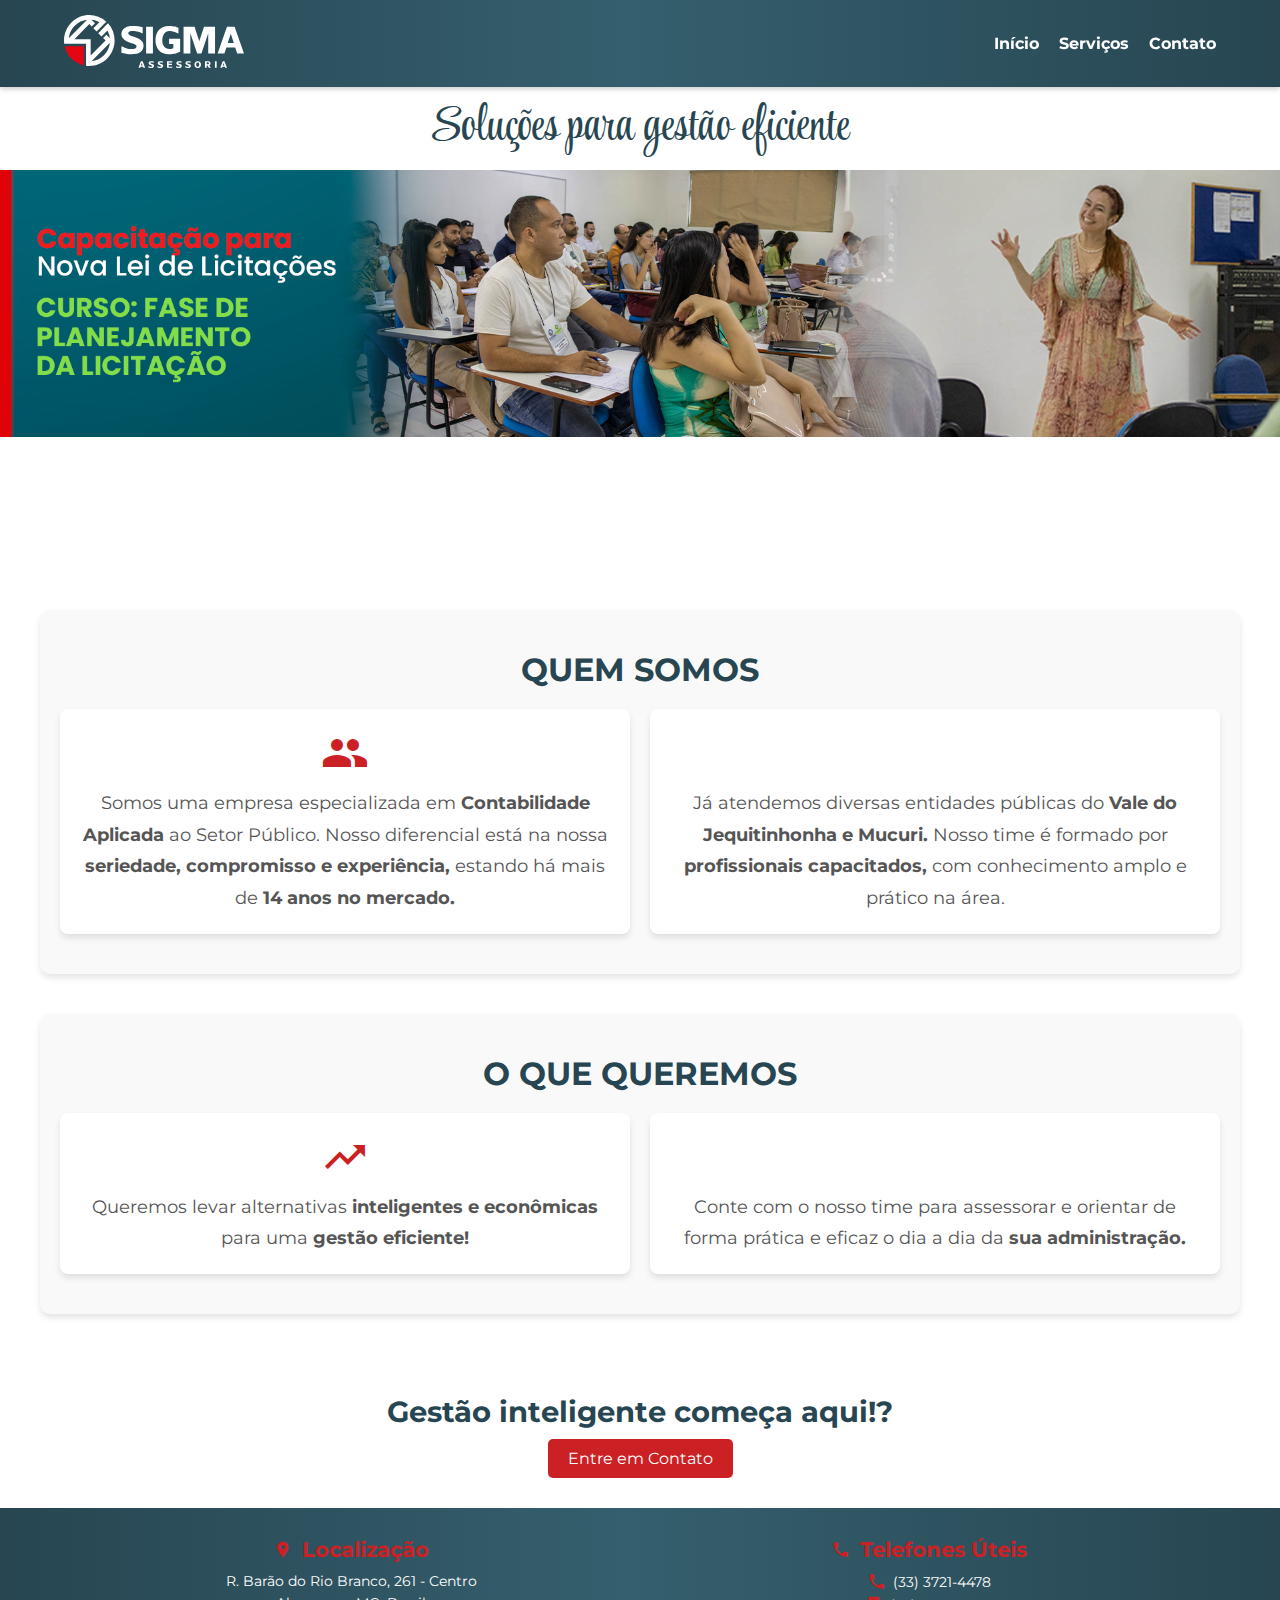
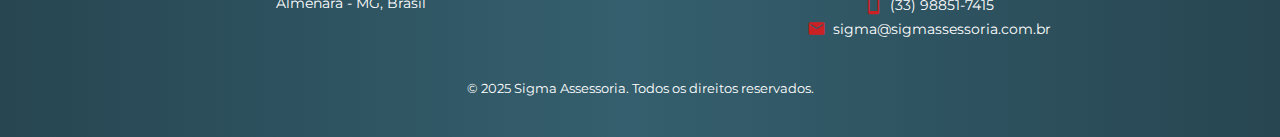
==== commit 866a501e: "Add files via upload" ====
--- a/index.html
+++ b/index.html
@@ -45,11 +45,21 @@
         <section id="banner-carousel">
             <div class="carousel-container">
                 <div class="carousel-slides">
-                    <a href="nova-lei.html"><img src="Assets/banner 01.jpg" alt="Banner 1"></a>
-                    <a href=""><img src="Assets/banner2.jpg" alt="Banner 2"></a>
-                    <a href=""><img src="Assets/banner3.jpg" alt="Banner 3"></a>
-                    <a href=""><img src="Assets/banner4.jpg" alt="Banner 4"></a>
-                    <a href=""><img src="Assets/banner5.jpg" alt="Banner 5"></a>
+                    <img src="Assets/banner 07.png" alt="Banner 7">
+                    <img src="Assets/banner 08.png" alt="Banner 8">
+                    <img src="Assets/banner 09.png" alt="Banner 9">
+                    <img src="Assets/banner 10.png" alt="Banner 10">
+                    <img src="Assets/banner 11.png" alt="Banner 11">
+                    <img src="Assets/banner 12.png" alt="Banner 12">
+                    <img src="Assets/banner 13.png" alt="Banner 13">
+                    <img src="Assets/banner 14.png" alt="Banner 14">
+
+                    <img src="Assets/banner 01.jpg" alt="Banner 1">
+                    <img src="Assets/banner 02.jpg" alt="Banner 2">
+                    <img src="Assets/banner 03.jpg" alt="Banner 3">
+                    <img src="Assets/banner 04.jpg" alt="Banner 4">
+                    <img src="Assets/banner 05.jpg" alt="Banner 5">
+                    <img src="Assets/banner 06.jpg" alt="Banner 6">
                 </div>
                 <div class="carousel-dots">
                     <!-- Pontos de navegação serão gerados dinamicamente -->
@@ -106,13 +116,13 @@
         <div class="footer-container">
             <div class="location">
                 <h3><span class="material-icons">place</span> Localização</h3>
-                <p>Rua Exemplo, 123 - Centro</p>
-                <p>Bandeira - MG, Brasil</p>
+                <p>R. Barão do Rio Branco, 261 - Centro</p>
+                <p>Almenara - MG, Brasil</p>
             </div>
             <div class="contacts">
                 <h3><span class="material-icons">phone</span> Telefones Úteis</h3>
                 <p><span class="material-icons">call</span> (33) 3721-4478</p>
-                <p><span class="material-icons">smartphone</span> (33) 98851-74151</p>
+                <p><span class="material-icons">smartphone</span>(33) 98851-7415</p>
                 <p><span class="material-icons">email</span> sigma@sigmassessoria.com.br</p>
             </div>
         </div>
--- a/styles.css
+++ b/styles.css
@@ -213,13 +213,12 @@
     
 }
 
-/* Estilo para o carrossel de banners */
+/* Carrossel de banners */
 #banner-carousel {
     position: relative;
     overflow: hidden;
-    max-width: 100%;
-    height: 400px;
-    margin: 0 auto;
+    width: 100%; /* Garante que o carrossel ocupe 100% da largura da tela */
+    height: 400px; /* Altura padrão para desktop */
 }
 
 .carousel-container {
@@ -231,15 +230,16 @@
 .carousel-slides {
     display: flex;
     transition: transform 0.5s ease-in-out;
-    width: 500%; /* Para 5 slides */
+    width: calc(100% * 5); /* 5 slides no carrossel */
 }
 
 .carousel-slides img {
-    width: 100%;
-    height: 100%;
-    object-fit: cover;
-}
-
+    width: 100%; /* Cada imagem ocupa 100% da largura do slide */
+    height: 100%; /* Ajusta a altura proporcionalmente */
+    object-fit: cover; /* Garante que a imagem preencha o espaço sem distorção */
+}
+
+/* Pontos de navegação */
 .carousel-dots {
     position: absolute;
     bottom: 15px;
@@ -262,6 +262,33 @@
     background-color: rgba(255, 255, 255, 1);
 }
 
+/* Responsividade */
+
+@media (max-width: 768px) {
+    #banner-carousel {
+        width: 400px; /* Altura reduzida para dispositivos móveis */
+        height: 100px;
+        
+    }
+    .background-image h1{
+        font-size: 2.4rem;}
+
+    .carousel-dots .dot {
+        width: 8px; /* Pontos menores */
+        height: 8px;
+    } 
+    
+}
+
+@media (max-width: 480px) {
+    
+
+    .carousel-dots .dot {
+        width: 6px; /* Pontos ainda menores */
+        height: 6px;
+    }
+}
+
 
 .service-details > div {
     padding-top: 80px; /* Ajuste conforme a altura do cabeçalho */
@@ -294,89 +321,6 @@
 }
 .service-details > div {
     scroll-margin-top: 90px; /* Ajusta a margem superior para compensar o header fixo */
-}
-
-.news-container {
-    max-width: 800px;
-    margin: 0 auto;
-}
-
-.news-title {
-    font-size: 3rem;
-    color: var(--cor-primaria);
-    margin-bottom: 30px;
-    text-transform: uppercase;
-    letter-spacing: 1.5px;
- 
-    
-}
-
-.news-card {
-    background: rgba(0, 0, 0, 0.5);
-    border: 2px solid rgba(148, 145, 145, 0.2);
-    padding: 30px;
-    border-radius: 15px;
-    box-shadow: 0 6px 15px rgba(0, 0, 0, 0.3);
-    backdrop-filter: blur(5px);
-    transition: transform 0.3s ease, box-shadow 0.3s ease;
-}
-
-.news-card:hover {
-    transform: scale(1.05);
-    box-shadow: 0 15px 30px rgba(0, 0, 0, 0.5);
-}
-
-.news-heading {
-    font-size: 2rem;
-    color: #ffffff;
-    font-weight: bold;
-    margin-bottom: 20px;
-}
-
-.news-text {
-    font-size: 1.2rem;
-    line-height: 1.8;
-    margin-bottom: 30px;
-    color: #dcdcdc;
-}
-
-.btn-news {
-    display: inline-block;
-    padding: 15px 30px;
-    background: linear-gradient(45deg, #cc2124, #ff5733);
-    color: #ffffff;
-    font-size: 1.2rem;
-    font-weight: bold;
-    border-radius: 50px;
-    border: none;
-    cursor: pointer;
-    transition: background 0.3s ease, transform 0.3s ease;
-    box-shadow: 0 5px 20px rgba(204, 33, 36, 0.5);
-}
-
-.btn-news:hover {
-    background: linear-gradient(45deg, #ff5733, #cc2124);
-    transform: translateY(-5px);
-    box-shadow: 0 10px 30px rgba(255, 87, 51, 0.6);
-}
-
-
-/* Efeito de brilho no botão */
-.glow-effect {
-    box-shadow: 0 0 15px rgba(204, 33, 36, 0.8), 0 0 30px rgba(204, 33, 36, 0.6);
-}
-/* Efeito pulsante no botão */
-.pulse {
-    animation: pulseEffect 1s infinite;
-}
-
-@keyframes pulseEffect {
-    0%, 100% {
-        transform: scale(1);
-    }
-    50% {
-        transform: scale(1.1);
-    }
 }
 
 
